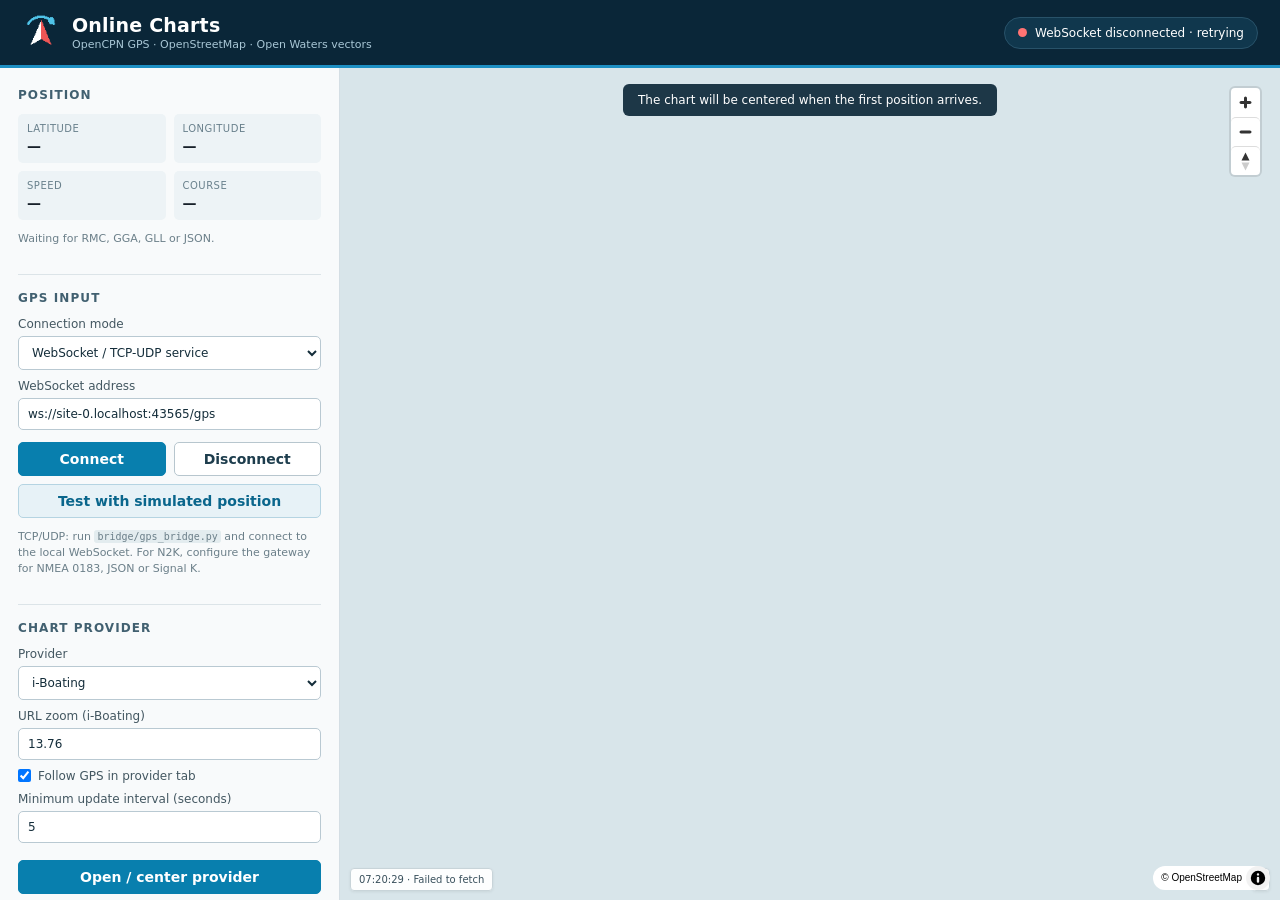
==== data/online_charts/dashboard.html @ 61cdbbae "OpenCPN Online Charts 1.4.0 Native OpenCPN plugin drawing Open Waters bathymetry, OpenSeaMap seamark" ====
<!doctype html>
<html lang="en">
<head>
  <meta charset="utf-8">
  <meta name="viewport" content="width=device-width,initial-scale=1">
  <title>Online Charts — OpenCPN Dashboard</title>
  <link rel="stylesheet" href="vendor/maplibre-gl.css">
  <link rel="stylesheet" href="dashboard.css">
</head>
<body>
  <header class="topbar">
    <div class="brand">
      <img src="icons/icon48.png" alt="">
      <div><strong>Online Charts</strong><span>OpenCPN GPS · OpenStreetMap · Open Waters vectors</span></div>
    </div>
    <div class="connection-pill"><span id="statusDot" class="dot"></span><span id="statusText">No GPS connection</span></div>
  </header>

  <main class="layout">
    <aside class="sidebar">
      <section>
        <h2>Position</h2>
        <div class="position-grid">
          <div><span>Latitude</span><strong id="lat">—</strong></div>
          <div><span>Longitude</span><strong id="lon">—</strong></div>
          <div><span>Speed</span><strong id="sog">—</strong></div>
          <div><span>Course</span><strong id="cog">—</strong></div>
        </div>
        <p id="fixMeta" class="muted">Waiting for RMC, GGA, GLL or JSON.</p>
      </section>

      <section>
        <h2>GPS input</h2>
        <label>Connection mode
          <select id="connectionMode">
            <option value="websocket">WebSocket / TCP-UDP service</option>
            <option value="serial">Serial port / N2K gateway</option>
          </select>
        </label>
        <label id="wsRow">WebSocket address
          <input id="wsUrl" type="text" spellcheck="false" placeholder="ws://127.0.0.1:8766/gps">
        </label>
        <div id="serialPortRow" class="hidden">
          <label>Serial port
            <select id="serialPortSelect">
              <option value="">No authorized port found</option>
            </select>
          </label>
          <div class="button-row">
            <button id="scanSerial" type="button">Scan ports</button>
            <button id="authorizeSerial" type="button">Add / authorize</button>
          </div>
          <p class="hint">Scan lists ports already authorized in Chrome. Use <strong>Add / authorize</strong> to grant access to another port in Chrome's device chooser.</p>
        </div>
        <label id="baudRow" class="hidden">Serial baud rate
          <select id="serialBaud">
            <option>4800</option><option>9600</option><option>19200</option>
            <option>38400</option><option>57600</option><option>115200</option>
          </select>
        </label>
        <div class="button-row">
          <button id="connect" class="primary">Connect</button>
          <button id="disconnect" disabled>Disconnect</button>
        </div>
        <button id="simulate" class="secondary full">Test with simulated position</button>
        <p class="hint">TCP/UDP: run <code>bridge/gps_bridge.py</code> and connect to the local WebSocket. For N2K, configure the gateway for NMEA 0183, JSON or Signal K.</p>
      </section>

      <section>
        <h2>Chart provider</h2>
        <label>Provider
          <select id="provider">
            <option value="iboating">i-Boating</option>
            <option value="cmap">C-MAP Pin Location</option>
          </select>
        </label>
        <label>URL zoom (i-Boating) <input id="zoom" type="number" min="1" max="19" step="0.01"></label>
        <label class="check"><input id="autoCenterProvider" type="checkbox"> Follow GPS in provider tab</label>
        <label>Minimum update interval (seconds) <input id="updateSeconds" type="number" min="1" max="60" step="1"></label>
        <button id="openProvider" class="primary full">Open / center provider</button>
        <p class="hint">i-Boating accepts position and zoom in the URL. C-MAP opens a temporary <strong>Pinned location</strong> at the GPS coordinates. Nothing is saved unless you explicitly select <strong>Save</strong> on the C-MAP page.</p>
      </section>

      <section>
        <h2>Online chart</h2>
        <p class="hint"><strong>Land base:</strong> OpenStreetMap.<br><strong>Bathymetry:</strong> Open Waters Seascape MVT/PBF vector tiles, loaded online for the current view.</p>
        <label class="check"><input id="bathymetryEnabled" type="checkbox" checked> Show vector bathymetry</label>
        <p class="hint">Depth areas, contours and EMODnet/GEBCO soundings. In European waters, the native resolution is approximately 115 m; this is not equivalent to C-MAP HRB or sonar contours.</p>
        <label class="check"><input id="followBoat" type="checkbox" checked> Follow vessel on dashboard</label>
        <button id="centerBoat" class="secondary full">Center on vessel</button>
        <button id="clearTrack" class="link-button">Clear track</button>
      </section>

      <section>
        <h2>Offline chart cache</h2>
        <label class="check"><input id="cacheEnabled" type="checkbox" checked> Enable offline cache</label>
        <label>Maximum cache size (MB) <input id="cacheMaxMB" type="number" min="16" max="2048" step="16"></label>
        <p id="cacheStatus" class="muted">Preparing cache…</p>
        <button id="clearCache" class="secondary full">Clear cached charts</button>
        <p class="hint">OSM tiles, Open Waters vector tiles and fonts viewed while online are stored for later use without Internet. Only previously viewed resources are available offline; this does not download a complete region. The oldest entries are removed when the limit is reached.</p>
      </section>

      <p class="warning">Experimental chart. Do not use as a primary navigation source. Check every provider's licenses and terms.</p>
    </aside>

    <section class="map-area">
      <div id="map"></div>
      <div id="mapNotice" class="map-notice">The chart will be centered when the first position arrives.</div>
      <div class="map-footer"><span id="eventLog">Dashboard ready.</span><span id="clock"></span></div>
    </section>
  </main>

  <script src="vendor/maplibre-gl.js"></script>
  <script src="web-shim.js"></script>
  <script src="cache.js"></script>
  <script src="bathymetry.js"></script>
  <script src="nmea.js"></script>
  <script src="dashboard.js"></script>
</body>
</html>
---- data/online_charts/vendor/maplibre-gl.css ----
.maplibregl-map{font:12px/20px Helvetica Neue,Arial,Helvetica,sans-serif;overflow:hidden;position:relative;-webkit-tap-highlight-color:rgb(0 0 0/0)}.maplibregl-canvas{left:0;position:absolute;top:0}.maplibregl-map:fullscreen{height:100%;width:100%}.maplibregl-ctrl-group button.maplibregl-ctrl-compass{touch-action:none}.maplibregl-canvas-container.maplibregl-interactive,.maplibregl-ctrl-group button.maplibregl-ctrl-compass{cursor:grab;-webkit-user-select:none;-moz-user-select:none;user-select:none}.maplibregl-canvas-container.maplibregl-interactive.maplibregl-track-pointer{cursor:pointer}.maplibregl-canvas-container.maplibregl-interactive:active,.maplibregl-ctrl-group button.maplibregl-ctrl-compass:active{cursor:grabbing}.maplibregl-canvas-container.maplibregl-touch-zoom-rotate,.maplibregl-canvas-container.maplibregl-touch-zoom-rotate .maplibregl-canvas{touch-action:pan-x pan-y}.maplibregl-canvas-container.maplibregl-touch-drag-pan,.maplibregl-canvas-container.maplibregl-touch-drag-pan .maplibregl-canvas{touch-action:pinch-zoom}.maplibregl-canvas-container.maplibregl-touch-zoom-rotate.maplibregl-touch-drag-pan,.maplibregl-canvas-container.maplibregl-touch-zoom-rotate.maplibregl-touch-drag-pan .maplibregl-canvas{touch-action:none}.maplibregl-canvas-container.maplibregl-touch-drag-pan.maplibregl-cooperative-gestures,.maplibregl-canvas-container.maplibregl-touch-drag-pan.maplibregl-cooperative-gestures .maplibregl-canvas{touch-action:pan-x pan-y}.maplibregl-ctrl-bottom-left,.maplibregl-ctrl-bottom-right,.maplibregl-ctrl-top-left,.maplibregl-ctrl-top-right{pointer-events:none;position:absolute;z-index:2}.maplibregl-ctrl-top-left{left:0;top:0}.maplibregl-ctrl-top-right{right:0;top:0}.maplibregl-ctrl-bottom-left{bottom:0;left:0}.maplibregl-ctrl-bottom-right{bottom:0;right:0}.maplibregl-ctrl{clear:both;pointer-events:auto;transform:translate(0)}.maplibregl-ctrl-top-left .maplibregl-ctrl{float:left;margin:10px 0 0 10px}.maplibregl-ctrl-top-right .maplibregl-ctrl{float:right;margin:10px 10px 0 0}.maplibregl-ctrl-bottom-left .maplibregl-ctrl{float:left;margin:0 0 10px 10px}.maplibregl-ctrl-bottom-right .maplibregl-ctrl{float:right;margin:0 10px 10px 0}.maplibregl-ctrl-group{background:#fff;border-radius:4px}.maplibregl-ctrl-group:not(:empty){box-shadow:0 0 0 2px rgba(0,0,0,.1)}@media (forced-colors:active){.maplibregl-ctrl-group:not(:empty){box-shadow:0 0 0 2px ButtonText}}.maplibregl-ctrl-group button{background-color:transparent;border:0;box-sizing:border-box;cursor:pointer;display:block;height:29px;outline:none;padding:0;width:29px}.maplibregl-ctrl-group button+button{border-top:1px solid #ddd}.maplibregl-ctrl button .maplibregl-ctrl-icon{background-position:50%;background-repeat:no-repeat;display:block;height:100%;width:100%}@media (forced-colors:active){.maplibregl-ctrl-icon{background-color:transparent}.maplibregl-ctrl-group button+button{border-top:1px solid ButtonText}}.maplibregl-ctrl button::-moz-focus-inner{border:0;padding:0}.maplibregl-ctrl-attrib-button:focus,.maplibregl-ctrl-group button:focus{box-shadow:0 0 2px 2px #0096ff}.maplibregl-ctrl button:disabled{cursor:not-allowed}.maplibregl-ctrl button:disabled .maplibregl-ctrl-icon{opacity:.25}@media (hover:hover){.maplibregl-ctrl button:not(:disabled):hover{background-color:rgba(0,0,0,.05)}}.maplibregl-ctrl button:not(:disabled):active{background-color:rgba(0,0,0,.05)}.maplibregl-ctrl-group button:focus:focus-visible{box-shadow:0 0 2px 2px #0096ff}.maplibregl-ctrl-group button:focus:not(:focus-visible){box-shadow:none}.maplibregl-ctrl-group button:focus:first-child{border-radius:4px 4px 0 0}.maplibregl-ctrl-group button:focus:last-child{border-radius:0 0 4px 4px}.maplibregl-ctrl-group button:focus:only-child{border-radius:inherit}.maplibregl-ctrl button.maplibregl-ctrl-zoom-out .maplibregl-ctrl-icon{background-image:url("data:image/svg+xml;charset=utf-8,%3Csvg xmlns='http://www.w3.org/2000/svg' width='29' height='29' fill='%23333' viewBox='0 0 29 29'%3E%3Cpath d='M10 13c-.75 0-1.5.75-1.5 1.5S9.25 16 10 16h9c.75 0 1.5-.75 1.5-1.5S19.75 13 19 13z'/%3E%3C/svg%3E")}.maplibregl-ctrl button.maplibregl-ctrl-zoom-in .maplibregl-ctrl-icon{background-image:url("data:image/svg+xml;charset=utf-8,%3Csvg xmlns='http://www.w3.org/2000/svg' width='29' height='29' fill='%23333' viewBox='0 0 29 29'%3E%3Cpath d='M14.5 8.5c-.75 0-1.5.75-1.5 1.5v3h-3c-.75 0-1.5.75-1.5 1.5S9.25 16 10 16h3v3c0 .75.75 1.5 1.5 1.5S16 19.75 16 19v-3h3c.75 0 1.5-.75 1.5-1.5S19.75 13 19 13h-3v-3c0-.75-.75-1.5-1.5-1.5'/%3E%3C/svg%3E")}@media (forced-colors:active){.maplibregl-ctrl button.maplibregl-ctrl-zoom-out .maplibregl-ctrl-icon{background-image:url("data:image/svg+xml;charset=utf-8,%3Csvg xmlns='http://www.w3.org/2000/svg' width='29' height='29' fill='%23fff' viewBox='0 0 29 29'%3E%3Cpath d='M10 13c-.75 0-1.5.75-1.5 1.5S9.25 16 10 16h9c.75 0 1.5-.75 1.5-1.5S19.75 13 19 13z'/%3E%3C/svg%3E")}.maplibregl-ctrl button.maplibregl-ctrl-zoom-in .maplibregl-ctrl-icon{background-image:url("data:image/svg+xml;charset=utf-8,%3Csvg xmlns='http://www.w3.org/2000/svg' width='29' height='29' fill='%23fff' viewBox='0 0 29 29'%3E%3Cpath d='M14.5 8.5c-.75 0-1.5.75-1.5 1.5v3h-3c-.75 0-1.5.75-1.5 1.5S9.25 16 10 16h3v3c0 .75.75 1.5 1.5 1.5S16 19.75 16 19v-3h3c.75 0 1.5-.75 1.5-1.5S19.75 13 19 13h-3v-3c0-.75-.75-1.5-1.5-1.5'/%3E%3C/svg%3E")}}@media (forced-colors:active) and (prefers-color-scheme:light){.maplibregl-ctrl button.maplibregl-ctrl-zoom-out .maplibregl-ctrl-icon{background-image:url("data:image/svg+xml;charset=utf-8,%3Csvg xmlns='http://www.w3.org/2000/svg' width='29' height='29' viewBox='0 0 29 29'%3E%3Cpath d='M10 13c-.75 0-1.5.75-1.5 1.5S9.25 16 10 16h9c.75 0 1.5-.75 1.5-1.5S19.75 13 19 13z'/%3E%3C/svg%3E")}.maplibregl-ctrl button.maplibregl-ctrl-zoom-in .maplibregl-ctrl-icon{background-image:url("data:image/svg+xml;charset=utf-8,%3Csvg xmlns='http://www.w3.org/2000/svg' width='29' height='29' viewBox='0 0 29 29'%3E%3Cpath d='M14.5 8.5c-.75 0-1.5.75-1.5 1.5v3h-3c-.75 0-1.5.75-1.5 1.5S9.25 16 10 16h3v3c0 .75.75 1.5 1.5 1.5S16 19.75 16 19v-3h3c.75 0 1.5-.75 1.5-1.5S19.75 13 19 13h-3v-3c0-.75-.75-1.5-1.5-1.5'/%3E%3C/svg%3E")}}.maplibregl-ctrl button.maplibregl-ctrl-fullscreen .maplibregl-ctrl-icon{background-image:url("data:image/svg+xml;charset=utf-8,%3Csvg xmlns='http://www.w3.org/2000/svg' width='29' height='29' fill='%23333' viewBox='0 0 29 29'%3E%3Cpath d='M24 16v5.5c0 1.75-.75 2.5-2.5 2.5H16v-1l3-1.5-4-5.5 1-1 5.5 4 1.5-3zM6 16l1.5 3 5.5-4 1 1-4 5.5 3 1.5v1H7.5C5.75 24 5 23.25 5 21.5V16zm7-11v1l-3 1.5 4 5.5-1 1-5.5-4L6 13H5V7.5C5 5.75 5.75 5 7.5 5zm11 2.5c0-1.75-.75-2.5-2.5-2.5H16v1l3 1.5-4 5.5 1 1 5.5-4 1.5 3h1z'/%3E%3C/svg%3E")}.maplibregl-ctrl button.maplibregl-ctrl-shrink .maplibregl-ctrl-icon{background-image:url("data:image/svg+xml;charset=utf-8,%3Csvg xmlns='http://www.w3.org/2000/svg' width='29' height='29' viewBox='0 0 29 29'%3E%3Cpath d='M18.5 16c-1.75 0-2.5.75-2.5 2.5V24h1l1.5-3 5.5 4 1-1-4-5.5 3-1.5v-1zM13 18.5c0-1.75-.75-2.5-2.5-2.5H5v1l3 1.5L4 24l1 1 5.5-4 1.5 3h1zm3-8c0 1.75.75 2.5 2.5 2.5H24v-1l-3-1.5L25 5l-1-1-5.5 4L17 5h-1zM10.5 13c1.75 0 2.5-.75 2.5-2.5V5h-1l-1.5 3L5 4 4 5l4 5.5L5 12v1z'/%3E%3C/svg%3E")}@media (forced-colors:active){.maplibregl-ctrl button.maplibregl-ctrl-fullscreen .maplibregl-ctrl-icon{background-image:url("data:image/svg+xml;charset=utf-8,%3Csvg xmlns='http://www.w3.org/2000/svg' width='29' height='29' fill='%23fff' viewBox='0 0 29 29'%3E%3Cpath d='M24 16v5.5c0 1.75-.75 2.5-2.5 2.5H16v-1l3-1.5-4-5.5 1-1 5.5 4 1.5-3zM6 16l1.5 3 5.5-4 1 1-4 5.5 3 1.5v1H7.5C5.75 24 5 23.25 5 21.5V16zm7-11v1l-3 1.5 4 5.5-1 1-5.5-4L6 13H5V7.5C5 5.75 5.75 5 7.5 5zm11 2.5c0-1.75-.75-2.5-2.5-2.5H16v1l3 1.5-4 5.5 1 1 5.5-4 1.5 3h1z'/%3E%3C/svg%3E")}.maplibregl-ctrl button.maplibregl-ctrl-shrink .maplibregl-ctrl-icon{background-image:url("data:image/svg+xml;charset=utf-8,%3Csvg xmlns='http://www.w3.org/2000/svg' width='29' height='29' fill='%23fff' viewBox='0 0 29 29'%3E%3Cpath d='M18.5 16c-1.75 0-2.5.75-2.5 2.5V24h1l1.5-3 5.5 4 1-1-4-5.5 3-1.5v-1zM13 18.5c0-1.75-.75-2.5-2.5-2.5H5v1l3 1.5L4 24l1 1 5.5-4 1.5 3h1zm3-8c0 1.75.75 2.5 2.5 2.5H24v-1l-3-1.5L25 5l-1-1-5.5 4L17 5h-1zM10.5 13c1.75 0 2.5-.75 2.5-2.5V5h-1l-1.5 3L5 4 4 5l4 5.5L5 12v1z'/%3E%3C/svg%3E")}}@media (forced-colors:active) and (prefers-color-scheme:light){.maplibregl-ctrl button.maplibregl-ctrl-fullscreen .maplibregl-ctrl-icon{background-image:url("data:image/svg+xml;charset=utf-8,%3Csvg xmlns='http://www.w3.org/2000/svg' width='29' height='29' viewBox='0 0 29 29'%3E%3Cpath d='M24 16v5.5c0 1.75-.75 2.5-2.5 2.5H16v-1l3-1.5-4-5.5 1-1 5.5 4 1.5-3zM6 16l1.5 3 5.5-4 1 1-4 5.5 3 1.5v1H7.5C5.75 24 5 23.25 5 21.5V16zm7-11v1l-3 1.5 4 5.5-1 1-5.5-4L6 13H5V7.5C5 5.75 5.75 5 7.5 5zm11 2.5c0-1.75-.75-2.5-2.5-2.5H16v1l3 1.5-4 5.5 1 1 5.5-4 1.5 3h1z'/%3E%3C/svg%3E")}.maplibregl-ctrl button.maplibregl-ctrl-shrink .maplibregl-ctrl-icon{background-image:url("data:image/svg+xml;charset=utf-8,%3Csvg xmlns='http://www.w3.org/2000/svg' width='29' height='29' viewBox='0 0 29 29'%3E%3Cpath d='M18.5 16c-1.75 0-2.5.75-2.5 2.5V24h1l1.5-3 5.5 4 1-1-4-5.5 3-1.5v-1zM13 18.5c0-1.75-.75-2.5-2.5-2.5H5v1l3 1.5L4 24l1 1 5.5-4 1.5 3h1zm3-8c0 1.75.75 2.5 2.5 2.5H24v-1l-3-1.5L25 5l-1-1-5.5 4L17 5h-1zM10.5 13c1.75 0 2.5-.75 2.5-2.5V5h-1l-1.5 3L5 4 4 5l4 5.5L5 12v1z'/%3E%3C/svg%3E")}}.maplibregl-ctrl button.maplibregl-ctrl-compass .maplibregl-ctrl-icon{background-image:url("data:image/svg+xml;charset=utf-8,%3Csvg xmlns='http://www.w3.org/2000/svg' width='29' height='29' fill='%23333' viewBox='0 0 29 29'%3E%3Cpath d='m10.5 14 4-8 4 8z'/%3E%3Cpath fill='%23ccc' d='m10.5 16 4 8 4-8z'/%3E%3C/svg%3E")}@media (forced-colors:active){.maplibregl-ctrl button.maplibregl-ctrl-compass .maplibregl-ctrl-icon{background-image:url("data:image/svg+xml;charset=utf-8,%3Csvg xmlns='http://www.w3.org/2000/svg' width='29' height='29' fill='%23fff' viewBox='0 0 29 29'%3E%3Cpath d='m10.5 14 4-8 4 8z'/%3E%3Cpath fill='%23ccc' d='m10.5 16 4 8 4-8z'/%3E%3C/svg%3E")}}@media (forced-colors:active) and (prefers-color-scheme:light){.maplibregl-ctrl button.maplibregl-ctrl-compass .maplibregl-ctrl-icon{background-image:url("data:image/svg+xml;charset=utf-8,%3Csvg xmlns='http://www.w3.org/2000/svg' width='29' height='29' viewBox='0 0 29 29'%3E%3Cpath d='m10.5 14 4-8 4 8z'/%3E%3Cpath fill='%23ccc' d='m10.5 16 4 8 4-8z'/%3E%3C/svg%3E")}}.maplibregl-ctrl button.maplibregl-ctrl-globe .maplibregl-ctrl-icon{background-image:url("data:image/svg+xml;charset=utf-8,%3Csvg xmlns='http://www.w3.org/2000/svg' width='22' height='22' fill='none' stroke='%23333' viewBox='0 0 22 22'%3E%3Ccircle cx='11' cy='11' r='8.5'/%3E%3Cpath d='M17.5 11c0 4.819-3.02 8.5-6.5 8.5S4.5 15.819 4.5 11 7.52 2.5 11 2.5s6.5 3.681 6.5 8.5Z'/%3E%3Cpath d='M13.5 11c0 2.447-.331 4.64-.853 6.206-.262.785-.562 1.384-.872 1.777-.314.399-.58.517-.775.517s-.461-.118-.775-.517c-.31-.393-.61-.992-.872-1.777C8.831 15.64 8.5 13.446 8.5 11s.331-4.64.853-6.206c.262-.785.562-1.384.872-1.777.314-.399.58-.517.775-.517s.461.118.775.517c.31.393.61.992.872 1.777.522 1.565.853 3.76.853 6.206Z'/%3E%3Cpath d='M11 7.5c-1.909 0-3.622-.166-4.845-.428-.616-.132-1.08-.283-1.379-.434a1.3 1.3 0 0 1-.224-.138q.07-.058.224-.138c.299-.151.763-.302 1.379-.434C7.378 5.666 9.091 5.5 11 5.5s3.622.166 4.845.428c.616.132 1.08.283 1.379.434.105.053.177.1.224.138q-.07.058-.224.138c-.299.151-.763.302-1.379.434-1.223.262-2.936.428-4.845.428ZM4.486 6.436ZM11 16.5c-1.909 0-3.622-.166-4.845-.428-.616-.132-1.08-.283-1.379-.434a1.3 1.3 0 0 1-.224-.138 1.3 1.3 0 0 1 .224-.138c.299-.151.763-.302 1.379-.434C7.378 14.666 9.091 14.5 11 14.5s3.622.166 4.845.428c.616.132 1.08.283 1.379.434.105.053.177.1.224.138a1.3 1.3 0 0 1-.224.138c-.299.151-.763.302-1.379.434-1.223.262-2.936.428-4.845.428Zm-6.514-1.064ZM11 12.5c-2.46 0-4.672-.222-6.255-.574-.796-.177-1.406-.38-1.805-.59a1.5 1.5 0 0 1-.39-.272.3.3 0 0 1-.047-.064.3.3 0 0 1 .048-.064c.066-.073.189-.167.389-.272.399-.21 1.009-.413 1.805-.59C6.328 9.722 8.54 9.5 11 9.5s4.672.222 6.256.574c.795.177 1.405.38 1.804.59.2.105.323.2.39.272a.3.3 0 0 1 .047.064.3.3 0 0 1-.048.064 1.4 1.4 0 0 1-.389.272c-.399.21-1.009.413-1.804.59-1.584.352-3.796.574-6.256.574Zm-8.501-1.51v.002zm0 .018v.002zm17.002.002v-.002zm0-.018v-.002z'/%3E%3C/svg%3E")}.maplibregl-ctrl button.maplibregl-ctrl-globe-enabled .maplibregl-ctrl-icon{background-image:url("data:image/svg+xml;charset=utf-8,%3Csvg xmlns='http://www.w3.org/2000/svg' width='22' height='22' fill='none' stroke='%2333b5e5' viewBox='0 0 22 22'%3E%3Ccircle cx='11' cy='11' r='8.5'/%3E%3Cpath d='M17.5 11c0 4.819-3.02 8.5-6.5 8.5S4.5 15.819 4.5 11 7.52 2.5 11 2.5s6.5 3.681 6.5 8.5Z'/%3E%3Cpath d='M13.5 11c0 2.447-.331 4.64-.853 6.206-.262.785-.562 1.384-.872 1.777-.314.399-.58.517-.775.517s-.461-.118-.775-.517c-.31-.393-.61-.992-.872-1.777C8.831 15.64 8.5 13.446 8.5 11s.331-4.64.853-6.206c.262-.785.562-1.384.872-1.777.314-.399.58-.517.775-.517s.461.118.775.517c.31.393.61.992.872 1.777.522 1.565.853 3.76.853 6.206Z'/%3E%3Cpath d='M11 7.5c-1.909 0-3.622-.166-4.845-.428-.616-.132-1.08-.283-1.379-.434a1.3 1.3 0 0 1-.224-.138q.07-.058.224-.138c.299-.151.763-.302 1.379-.434C7.378 5.666 9.091 5.5 11 5.5s3.622.166 4.845.428c.616.132 1.08.283 1.379.434.105.053.177.1.224.138q-.07.058-.224.138c-.299.151-.763.302-1.379.434-1.223.262-2.936.428-4.845.428ZM4.486 6.436ZM11 16.5c-1.909 0-3.622-.166-4.845-.428-.616-.132-1.08-.283-1.379-.434a1.3 1.3 0 0 1-.224-.138 1.3 1.3 0 0 1 .224-.138c.299-.151.763-.302 1.379-.434C7.378 14.666 9.091 14.5 11 14.5s3.622.166 4.845.428c.616.132 1.08.283 1.379.434.105.053.177.1.224.138a1.3 1.3 0 0 1-.224.138c-.299.151-.763.302-1.379.434-1.223.262-2.936.428-4.845.428Zm-6.514-1.064ZM11 12.5c-2.46 0-4.672-.222-6.255-.574-.796-.177-1.406-.38-1.805-.59a1.5 1.5 0 0 1-.39-.272.3.3 0 0 1-.047-.064.3.3 0 0 1 .048-.064c.066-.073.189-.167.389-.272.399-.21 1.009-.413 1.805-.59C6.328 9.722 8.54 9.5 11 9.5s4.672.222 6.256.574c.795.177 1.405.38 1.804.59.2.105.323.2.39.272a.3.3 0 0 1 .047.064.3.3 0 0 1-.048.064 1.4 1.4 0 0 1-.389.272c-.399.21-1.009.413-1.804.59-1.584.352-3.796.574-6.256.574Zm-8.501-1.51v.002zm0 .018v.002zm17.002.002v-.002zm0-.018v-.002z'/%3E%3C/svg%3E")}.maplibregl-ctrl button.maplibregl-ctrl-terrain .maplibregl-ctrl-icon{background-image:url("data:image/svg+xml;charset=utf-8,%3Csvg xmlns='http://www.w3.org/2000/svg' width='22' height='22' fill='%23333' viewBox='0 0 22 22'%3E%3Cpath d='m1.754 13.406 4.453-4.851 3.09 3.09 3.281 3.277.969-.969-3.309-3.312 3.844-4.121 6.148 6.886h1.082v-.855l-7.207-8.07-4.84 5.187L6.169 6.57l-5.48 5.965v.871ZM.688 16.844h20.625v1.375H.688Zm0 0'/%3E%3C/svg%3E")}.maplibregl-ctrl button.maplibregl-ctrl-terrain-enabled .maplibregl-ctrl-icon{background-image:url("data:image/svg+xml;charset=utf-8,%3Csvg xmlns='http://www.w3.org/2000/svg' width='22' height='22' fill='%2333b5e5' viewBox='0 0 22 22'%3E%3Cpath d='m1.754 13.406 4.453-4.851 3.09 3.09 3.281 3.277.969-.969-3.309-3.312 3.844-4.121 6.148 6.886h1.082v-.855l-7.207-8.07-4.84 5.187L6.169 6.57l-5.48 5.965v.871ZM.688 16.844h20.625v1.375H.688Zm0 0'/%3E%3C/svg%3E")}.maplibregl-ctrl button.maplibregl-ctrl-geolocate .maplibregl-ctrl-icon{background-image:url("data:image/svg+xml;charset=utf-8,%3Csvg xmlns='http://www.w3.org/2000/svg' width='29' height='29' fill='%23333' viewBox='0 0 20 20'%3E%3Cpath d='M10 4C9 4 9 5 9 5v.1A5 5 0 0 0 5.1 9H5s-1 0-1 1 1 1 1 1h.1A5 5 0 0 0 9 14.9v.1s0 1 1 1 1-1 1-1v-.1a5 5 0 0 0 3.9-3.9h.1s1 0 1-1-1-1-1-1h-.1A5 5 0 0 0 11 5.1V5s0-1-1-1m0 2.5a3.5 3.5 0 1 1 0 7 3.5 3.5 0 1 1 0-7'/%3E%3Ccircle cx='10' cy='10' r='2'/%3E%3C/svg%3E")}.maplibregl-ctrl button.maplibregl-ctrl-geolocate:disabled .maplibregl-ctrl-icon{background-image:url("data:image/svg+xml;charset=utf-8,%3Csvg xmlns='http://www.w3.org/2000/svg' width='29' height='29' fill='%23aaa' viewBox='0 0 20 20'%3E%3Cpath d='M10 4C9 4 9 5 9 5v.1A5 5 0 0 0 5.1 9H5s-1 0-1 1 1 1 1 1h.1A5 5 0 0 0 9 14.9v.1s0 1 1 1 1-1 1-1v-.1a5 5 0 0 0 3.9-3.9h.1s1 0 1-1-1-1-1-1h-.1A5 5 0 0 0 11 5.1V5s0-1-1-1m0 2.5a3.5 3.5 0 1 1 0 7 3.5 3.5 0 1 1 0-7'/%3E%3Ccircle cx='10' cy='10' r='2'/%3E%3Cpath fill='red' d='m14 5 1 1-9 9-1-1z'/%3E%3C/svg%3E")}.maplibregl-ctrl button.maplibregl-ctrl-geolocate.maplibregl-ctrl-geolocate-active .maplibregl-ctrl-icon{background-image:url("data:image/svg+xml;charset=utf-8,%3Csvg xmlns='http://www.w3.org/2000/svg' width='29' height='29' fill='%2333b5e5' viewBox='0 0 20 20'%3E%3Cpath d='M10 4C9 4 9 5 9 5v.1A5 5 0 0 0 5.1 9H5s-1 0-1 1 1 1 1 1h.1A5 5 0 0 0 9 14.9v.1s0 1 1 1 1-1 1-1v-.1a5 5 0 0 0 3.9-3.9h.1s1 0 1-1-1-1-1-1h-.1A5 5 0 0 0 11 5.1V5s0-1-1-1m0 2.5a3.5 3.5 0 1 1 0 7 3.5 3.5 0 1 1 0-7'/%3E%3Ccircle cx='10' cy='10' r='2'/%3E%3C/svg%3E")}.maplibregl-ctrl button.maplibregl-ctrl-geolocate.maplibregl-ctrl-geolocate-active-error .maplibregl-ctrl-icon{background-image:url("data:image/svg+xml;charset=utf-8,%3Csvg xmlns='http://www.w3.org/2000/svg' width='29' height='29' fill='%23e58978' viewBox='0 0 20 20'%3E%3Cpath d='M10 4C9 4 9 5 9 5v.1A5 5 0 0 0 5.1 9H5s-1 0-1 1 1 1 1 1h.1A5 5 0 0 0 9 14.9v.1s0 1 1 1 1-1 1-1v-.1a5 5 0 0 0 3.9-3.9h.1s1 0 1-1-1-1-1-1h-.1A5 5 0 0 0 11 5.1V5s0-1-1-1m0 2.5a3.5 3.5 0 1 1 0 7 3.5 3.5 0 1 1 0-7'/%3E%3Ccircle cx='10' cy='10' r='2'/%3E%3C/svg%3E")}.maplibregl-ctrl button.maplibregl-ctrl-geolocate.maplibregl-ctrl-geolocate-background .maplibregl-ctrl-icon{background-image:url("data:image/svg+xml;charset=utf-8,%3Csvg xmlns='http://www.w3.org/2000/svg' width='29' height='29' fill='%2333b5e5' viewBox='0 0 20 20'%3E%3Cpath d='M10 4C9 4 9 5 9 5v.1A5 5 0 0 0 5.1 9H5s-1 0-1 1 1 1 1 1h.1A5 5 0 0 0 9 14.9v.1s0 1 1 1 1-1 1-1v-.1a5 5 0 0 0 3.9-3.9h.1s1 0 1-1-1-1-1-1h-.1A5 5 0 0 0 11 5.1V5s0-1-1-1m0 2.5a3.5 3.5 0 1 1 0 7 3.5 3.5 0 1 1 0-7'/%3E%3C/svg%3E")}.maplibregl-ctrl button.maplibregl-ctrl-geolocate.maplibregl-ctrl-geolocate-background-error .maplibregl-ctrl-icon{background-image:url("data:image/svg+xml;charset=utf-8,%3Csvg xmlns='http://www.w3.org/2000/svg' width='29' height='29' fill='%23e54e33' viewBox='0 0 20 20'%3E%3Cpath d='M10 4C9 4 9 5 9 5v.1A5 5 0 0 0 5.1 9H5s-1 0-1 1 1 1 1 1h.1A5 5 0 0 0 9 14.9v.1s0 1 1 1 1-1 1-1v-.1a5 5 0 0 0 3.9-3.9h.1s1 0 1-1-1-1-1-1h-.1A5 5 0 0 0 11 5.1V5s0-1-1-1m0 2.5a3.5 3.5 0 1 1 0 7 3.5 3.5 0 1 1 0-7'/%3E%3C/svg%3E")}.maplibregl-ctrl button.maplibregl-ctrl-geolocate.maplibregl-ctrl-geolocate-waiting .maplibregl-ctrl-icon{animation:maplibregl-spin 2s linear infinite}@media (forced-colors:active){.maplibregl-ctrl button.maplibregl-ctrl-geolocate .maplibregl-ctrl-icon{background-image:url("data:image/svg+xml;charset=utf-8,%3Csvg xmlns='http://www.w3.org/2000/svg' width='29' height='29' fill='%23fff' viewBox='0 0 20 20'%3E%3Cpath d='M10 4C9 4 9 5 9 5v.1A5 5 0 0 0 5.1 9H5s-1 0-1 1 1 1 1 1h.1A5 5 0 0 0 9 14.9v.1s0 1 1 1 1-1 1-1v-.1a5 5 0 0 0 3.9-3.9h.1s1 0 1-1-1-1-1-1h-.1A5 5 0 0 0 11 5.1V5s0-1-1-1m0 2.5a3.5 3.5 0 1 1 0 7 3.5 3.5 0 1 1 0-7'/%3E%3Ccircle cx='10' cy='10' r='2'/%3E%3C/svg%3E")}.maplibregl-ctrl button.maplibregl-ctrl-geolocate:disabled .maplibregl-ctrl-icon{background-image:url("data:image/svg+xml;charset=utf-8,%3Csvg xmlns='http://www.w3.org/2000/svg' width='29' height='29' fill='%23999' viewBox='0 0 20 20'%3E%3Cpath d='M10 4C9 4 9 5 9 5v.1A5 5 0 0 0 5.1 9H5s-1 0-1 1 1 1 1 1h.1A5 5 0 0 0 9 14.9v.1s0 1 1 1 1-1 1-1v-.1a5 5 0 0 0 3.9-3.9h.1s1 0 1-1-1-1-1-1h-.1A5 5 0 0 0 11 5.1V5s0-1-1-1m0 2.5a3.5 3.5 0 1 1 0 7 3.5 3.5 0 1 1 0-7'/%3E%3Ccircle cx='10' cy='10' r='2'/%3E%3Cpath fill='red' d='m14 5 1 1-9 9-1-1z'/%3E%3C/svg%3E")}.maplibregl-ctrl button.maplibregl-ctrl-geolocate.maplibregl-ctrl-geolocate-active .maplibregl-ctrl-icon{background-image:url("data:image/svg+xml;charset=utf-8,%3Csvg xmlns='http://www.w3.org/2000/svg' width='29' height='29' fill='%2333b5e5' viewBox='0 0 20 20'%3E%3Cpath d='M10 4C9 4 9 5 9 5v.1A5 5 0 0 0 5.1 9H5s-1 0-1 1 1 1 1 1h.1A5 5 0 0 0 9 14.9v.1s0 1 1 1 1-1 1-1v-.1a5 5 0 0 0 3.9-3.9h.1s1 0 1-1-1-1-1-1h-.1A5 5 0 0 0 11 5.1V5s0-1-1-1m0 2.5a3.5 3.5 0 1 1 0 7 3.5 3.5 0 1 1 0-7'/%3E%3Ccircle cx='10' cy='10' r='2'/%3E%3C/svg%3E")}.maplibregl-ctrl button.maplibregl-ctrl-geolocate.maplibregl-ctrl-geolocate-active-error .maplibregl-ctrl-icon{background-image:url("data:image/svg+xml;charset=utf-8,%3Csvg xmlns='http://www.w3.org/2000/svg' width='29' height='29' fill='%23e58978' viewBox='0 0 20 20'%3E%3Cpath d='M10 4C9 4 9 5 9 5v.1A5 5 0 0 0 5.1 9H5s-1 0-1 1 1 1 1 1h.1A5 5 0 0 0 9 14.9v.1s0 1 1 1 1-1 1-1v-.1a5 5 0 0 0 3.9-3.9h.1s1 0 1-1-1-1-1-1h-.1A5 5 0 0 0 11 5.1V5s0-1-1-1m0 2.5a3.5 3.5 0 1 1 0 7 3.5 3.5 0 1 1 0-7'/%3E%3Ccircle cx='10' cy='10' r='2'/%3E%3C/svg%3E")}.maplibregl-ctrl button.maplibregl-ctrl-geolocate.maplibregl-ctrl-geolocate-background .maplibregl-ctrl-icon{background-image:url("data:image/svg+xml;charset=utf-8,%3Csvg xmlns='http://www.w3.org/2000/svg' width='29' height='29' fill='%2333b5e5' viewBox='0 0 20 20'%3E%3Cpath d='M10 4C9 4 9 5 9 5v.1A5 5 0 0 0 5.1 9H5s-1 0-1 1 1 1 1 1h.1A5 5 0 0 0 9 14.9v.1s0 1 1 1 1-1 1-1v-.1a5 5 0 0 0 3.9-3.9h.1s1 0 1-1-1-1-1-1h-.1A5 5 0 0 0 11 5.1V5s0-1-1-1m0 2.5a3.5 3.5 0 1 1 0 7 3.5 3.5 0 1 1 0-7'/%3E%3C/svg%3E")}.maplibregl-ctrl button.maplibregl-ctrl-geolocate.maplibregl-ctrl-geolocate-background-error .maplibregl-ctrl-icon{background-image:url("data:image/svg+xml;charset=utf-8,%3Csvg xmlns='http://www.w3.org/2000/svg' width='29' height='29' fill='%23e54e33' viewBox='0 0 20 20'%3E%3Cpath d='M10 4C9 4 9 5 9 5v.1A5 5 0 0 0 5.1 9H5s-1 0-1 1 1 1 1 1h.1A5 5 0 0 0 9 14.9v.1s0 1 1 1 1-1 1-1v-.1a5 5 0 0 0 3.9-3.9h.1s1 0 1-1-1-1-1-1h-.1A5 5 0 0 0 11 5.1V5s0-1-1-1m0 2.5a3.5 3.5 0 1 1 0 7 3.5 3.5 0 1 1 0-7'/%3E%3C/svg%3E")}}@media (forced-colors:active) and (prefers-color-scheme:light){.maplibregl-ctrl button.maplibregl-ctrl-geolocate .maplibregl-ctrl-icon{background-image:url("data:image/svg+xml;charset=utf-8,%3Csvg xmlns='http://www.w3.org/2000/svg' width='29' height='29' viewBox='0 0 20 20'%3E%3Cpath d='M10 4C9 4 9 5 9 5v.1A5 5 0 0 0 5.1 9H5s-1 0-1 1 1 1 1 1h.1A5 5 0 0 0 9 14.9v.1s0 1 1 1 1-1 1-1v-.1a5 5 0 0 0 3.9-3.9h.1s1 0 1-1-1-1-1-1h-.1A5 5 0 0 0 11 5.1V5s0-1-1-1m0 2.5a3.5 3.5 0 1 1 0 7 3.5 3.5 0 1 1 0-7'/%3E%3Ccircle cx='10' cy='10' r='2'/%3E%3C/svg%3E")}.maplibregl-ctrl button.maplibregl-ctrl-geolocate:disabled .maplibregl-ctrl-icon{background-image:url("data:image/svg+xml;charset=utf-8,%3Csvg xmlns='http://www.w3.org/2000/svg' width='29' height='29' fill='%23666' viewBox='0 0 20 20'%3E%3Cpath d='M10 4C9 4 9 5 9 5v.1A5 5 0 0 0 5.1 9H5s-1 0-1 1 1 1 1 1h.1A5 5 0 0 0 9 14.9v.1s0 1 1 1 1-1 1-1v-.1a5 5 0 0 0 3.9-3.9h.1s1 0 1-1-1-1-1-1h-.1A5 5 0 0 0 11 5.1V5s0-1-1-1m0 2.5a3.5 3.5 0 1 1 0 7 3.5 3.5 0 1 1 0-7'/%3E%3Ccircle cx='10' cy='10' r='2'/%3E%3Cpath fill='red' d='m14 5 1 1-9 9-1-1z'/%3E%3C/svg%3E")}}@keyframes maplibregl-spin{0%{transform:rotate(0deg)}to{transform:rotate(1turn)}}a.maplibregl-ctrl-logo{background-image:url("data:image/svg+xml;charset=utf-8,%3Csvg xmlns='http://www.w3.org/2000/svg' width='88' height='23' fill='none'%3E%3Cpath fill='%23000' fill-opacity='.4' fill-rule='evenodd' d='M17.408 16.796h-1.827l2.501-12.095h.198l3.324 6.533.988 2.19.988-2.19 3.258-6.533h.181l2.6 12.095h-1.81l-1.218-5.644-.362-1.71-.658 1.71-2.929 5.644h-.098l-2.914-5.644-.757-1.71-.345 1.71zm1.958-3.42-.726 3.663a1.255 1.255 0 0 1-1.232 1.011h-1.827a1.255 1.255 0 0 1-1.229-1.509l2.501-12.095a1.255 1.255 0 0 1 1.23-1.001h.197a1.25 1.25 0 0 1 1.12.685l3.19 6.273 3.125-6.263a1.25 1.25 0 0 1 1.123-.695h.181a1.255 1.255 0 0 1 1.227.991l1.443 6.71a5 5 0 0 1 .314-.787l.009-.016a4.6 4.6 0 0 1 1.777-1.887c.782-.46 1.668-.667 2.611-.667a4.6 4.6 0 0 1 1.7.32l.306.134c.21-.16.474-.256.759-.256h1.694a1.255 1.255 0 0 1 1.212.925 1.255 1.255 0 0 1 1.212-.925h1.711c.284 0 .545.094.755.252.613-.3 1.312-.45 2.075-.45 1.356 0 2.557.445 3.482 1.4q.47.48.763 1.064V4.701a1.255 1.255 0 0 1 1.255-1.255h1.86A1.255 1.255 0 0 1 54.44 4.7v9.194h2.217c.19 0 .37.043.532.118v-4.77c0-.356.147-.678.385-.906a2.42 2.42 0 0 1-.682-1.71c0-.665.267-1.253.735-1.7a2.45 2.45 0 0 1 1.722-.674 2.43 2.43 0 0 1 1.705.675q.318.302.504.683V4.7a1.255 1.255 0 0 1 1.255-1.255h1.744A1.255 1.255 0 0 1 65.812 4.7v3.335a4.8 4.8 0 0 1 1.526-.246c.938 0 1.817.214 2.59.69a4.47 4.47 0 0 1 1.67 1.743v-.98a1.255 1.255 0 0 1 1.256-1.256h1.777c.233 0 .451.064.639.174a3.4 3.4 0 0 1 1.567-.372c.346 0 .861.02 1.285.232a1.25 1.25 0 0 1 .689 1.004 4.7 4.7 0 0 1 .853-.588c.795-.44 1.675-.647 2.61-.647 1.385 0 2.65.39 3.525 1.396.836.938 1.168 2.173 1.168 3.528q-.001.515-.056 1.051a1.255 1.255 0 0 1-.947 1.09l.408.952a1.255 1.255 0 0 1-.477 1.552c-.418.268-.92.463-1.458.612-.613.171-1.304.244-2.049.244-1.06 0-2.043-.207-2.886-.698l-.015-.008c-.798-.48-1.419-1.135-1.818-1.963l-.004-.008a5.8 5.8 0 0 1-.548-2.512q0-.429.053-.843a1.3 1.3 0 0 1-.333-.086l-.166-.004c-.223 0-.426.062-.643.228-.03.024-.142.139-.142.59v3.883a1.255 1.255 0 0 1-1.256 1.256h-1.777a1.255 1.255 0 0 1-1.256-1.256V15.69l-.032.057a4.8 4.8 0 0 1-1.86 1.833 5.04 5.04 0 0 1-2.484.634 4.5 4.5 0 0 1-1.935-.424 1.25 1.25 0 0 1-.764.258h-1.71a1.255 1.255 0 0 1-1.256-1.255V7.687a2.4 2.4 0 0 1-.428.625c.253.23.412.561.412.93v7.553a1.255 1.255 0 0 1-1.256 1.255h-1.843a1.25 1.25 0 0 1-.894-.373c-.228.23-.544.373-.894.373H51.32a1.255 1.255 0 0 1-1.256-1.255v-1.251l-.061.117a4.7 4.7 0 0 1-1.782 1.884 4.77 4.77 0 0 1-2.485.67 5.6 5.6 0 0 1-1.485-.188l.009 2.764a1.255 1.255 0 0 1-1.255 1.259h-1.729a1.255 1.255 0 0 1-1.255-1.255v-3.537a1.255 1.255 0 0 1-1.167.793h-1.679a1.25 1.25 0 0 1-.77-.263 4.5 4.5 0 0 1-1.945.429c-.885 0-1.724-.21-2.495-.632l-.017-.01a5 5 0 0 1-1.081-.836 1.255 1.255 0 0 1-1.254 1.312h-1.81a1.255 1.255 0 0 1-1.228-.99l-.782-3.625-2.044 3.939a1.25 1.25 0 0 1-1.115.676h-.098a1.25 1.25 0 0 1-1.116-.68l-2.061-3.994zM35.92 16.63l.207-.114.223-.15q.493-.356.735-.785l.061-.118.033 1.332h1.678V9.242h-1.694l-.033 1.267q-.133-.329-.526-.658l-.032-.028a3.2 3.2 0 0 0-.668-.428l-.27-.12a3.3 3.3 0 0 0-1.235-.23q-1.136-.001-1.974.493a3.36 3.36 0 0 0-1.3 1.382q-.445.89-.444 2.074 0 1.2.51 2.107a3.8 3.8 0 0 0 1.382 1.381 3.9 3.9 0 0 0 1.893.477q.795 0 1.455-.33zm-2.789-5.38q-.576.675-.575 1.762 0 1.102.559 1.794.576.675 1.645.675a2.25 2.25 0 0 0 .934-.19 2.2 2.2 0 0 0 .468-.29l.178-.161a2.2 2.2 0 0 0 .397-.561q.244-.5.244-1.15v-.115q0-.708-.296-1.267l-.043-.077a2.2 2.2 0 0 0-.633-.709l-.13-.086-.047-.028a2.1 2.1 0 0 0-1.073-.285q-1.052 0-1.629.692zm2.316 2.706c.163-.17.28-.407.28-.83v-.114c0-.292-.06-.508-.15-.68a.96.96 0 0 0-.353-.389.85.85 0 0 0-.464-.127c-.4 0-.56.114-.664.239l-.01.012c-.148.174-.275.45-.275.945 0 .506.122.801.27.99.097.11.266.224.68.224.303 0 .504-.09.687-.269zm7.545 1.705a2.6 2.6 0 0 0 .331.423q.319.33.755.548l.173.074q.65.255 1.49.255 1.02 0 1.844-.493a3.45 3.45 0 0 0 1.316-1.4q.493-.904.493-2.089 0-1.909-.988-2.913-.988-1.02-2.584-1.02-.898 0-1.575.347a3 3 0 0 0-.415.262l-.199.166a3.4 3.4 0 0 0-.64.82V9.242h-1.712v11.553h1.729l-.017-5.134zm.53-1.138q.206.29.48.5l.155.11.053.034q.51.296 1.119.297 1.07 0 1.645-.675.577-.69.576-1.762 0-1.119-.576-1.777-.558-.675-1.645-.675-.435 0-.835.16a2 2 0 0 0-.284.136 2 2 0 0 0-.363.254 2.2 2.2 0 0 0-.46.569l-.082.162a2.6 2.6 0 0 0-.213 1.072v.115q0 .707.296 1.267l.135.211zm.964-.818a1.1 1.1 0 0 0 .367.385.94.94 0 0 0 .476.118c.423 0 .59-.117.687-.23.159-.194.28-.478.28-.95 0-.53-.133-.8-.266-.952l-.021-.025c-.078-.094-.231-.221-.68-.221a1 1 0 0 0-.503.135l-.012.007a.86.86 0 0 0-.335.343c-.073.133-.132.324-.132.614v.115a1.4 1.4 0 0 0 .14.66zm15.7-6.222q.347-.346.346-.856a1.05 1.05 0 0 0-.345-.79 1.18 1.18 0 0 0-.84-.329q-.51 0-.855.33a1.05 1.05 0 0 0-.346.79q0 .51.346.855.345.346.856.346.51 0 .839-.346zm4.337 9.314.033-1.332q.191.403.59.747l.098.081a4 4 0 0 0 .316.224l.223.122a3.2 3.2 0 0 0 1.44.322 3.8 3.8 0 0 0 1.875-.477 3.5 3.5 0 0 0 1.382-1.366q.527-.89.526-2.09 0-1.184-.444-2.073a3.24 3.24 0 0 0-1.283-1.399q-.823-.51-1.942-.51a3.5 3.5 0 0 0-1.527.344l-.086.043-.165.09a3 3 0 0 0-.33.214q-.432.315-.656.707a2 2 0 0 0-.099.198l.082-1.283V4.701h-1.744v12.095zm.473-2.509a2.5 2.5 0 0 0 .566.7q.117.098.245.18l.144.08a2.1 2.1 0 0 0 .975.232q1.07 0 1.645-.675.576-.69.576-1.778 0-1.102-.576-1.777-.56-.691-1.645-.692a2.2 2.2 0 0 0-1.015.235q-.22.113-.415.282l-.15.142a2.1 2.1 0 0 0-.42.594q-.223.479-.223 1.1v.115q0 .705.293 1.26zm2.616-.293c.157-.191.28-.479.28-.967 0-.51-.13-.79-.276-.961l-.021-.026c-.082-.1-.232-.225-.67-.225a.87.87 0 0 0-.681.279l-.012.011c-.154.155-.274.38-.274.807v.115c0 .285.057.499.144.669a1.1 1.1 0 0 0 .367.405c.137.082.28.123.455.123.423 0 .59-.118.686-.23zm8.266-3.013q.345-.13.724-.14l.069-.002q.493 0 .642.099l.247-1.794q-.196-.099-.717-.099a2.3 2.3 0 0 0-.545.063 2 2 0 0 0-.411.148 2.2 2.2 0 0 0-.4.249 2.5 2.5 0 0 0-.485.499 2.7 2.7 0 0 0-.32.581l-.05.137v-1.48h-1.778v7.553h1.777v-3.884q0-.546.159-.943a1.5 1.5 0 0 1 .466-.636 2.5 2.5 0 0 1 .399-.253 2 2 0 0 1 .224-.099zm9.784 2.656.05-.922q0-1.743-.856-2.698-.838-.97-2.584-.97-1.119-.001-2.007.493a3.46 3.46 0 0 0-1.4 1.382q-.493.906-.493 2.106 0 1.07.428 1.975.428.89 1.332 1.432.906.526 2.255.526.973 0 1.668-.185l.044-.012.135-.04q.613-.184.984-.421l-.542-1.267q-.3.162-.642.274l-.297.087q-.51.131-1.3.131-.954 0-1.497-.444a1.6 1.6 0 0 1-.192-.193q-.366-.44-.512-1.234l-.004-.021zm-5.427-1.256-.003.022h3.752v-.138q-.011-.727-.288-1.118a1 1 0 0 0-.156-.176q-.46-.428-1.316-.428-.986 0-1.494.604-.379.45-.494 1.234zm-27.053 2.77V4.7h-1.86v12.095h5.333V15.15zm7.103-5.908v7.553h-1.843V9.242h1.843z'/%3E%3Cpath fill='%23fff' d='m19.63 11.151-.757-1.71-.345 1.71-1.12 5.644h-1.827L18.083 4.7h.197l3.325 6.533.988 2.19.988-2.19L26.839 4.7h.181l2.6 12.095h-1.81l-1.218-5.644-.362-1.71-.658 1.71-2.93 5.644h-.098l-2.913-5.644zm14.836 5.81q-1.02 0-1.893-.478a3.8 3.8 0 0 1-1.381-1.382q-.51-.906-.51-2.106 0-1.185.444-2.074a3.36 3.36 0 0 1 1.3-1.382q.839-.494 1.974-.494a3.3 3.3 0 0 1 1.234.231 3.3 3.3 0 0 1 .97.575q.396.33.527.659l.033-1.267h1.694v7.553H37.18l-.033-1.332q-.279.593-1.02 1.053a3.17 3.17 0 0 1-1.662.444zm.296-1.482q.938 0 1.58-.642.642-.66.642-1.711v-.115q0-.708-.296-1.267a2.2 2.2 0 0 0-.807-.872 2.1 2.1 0 0 0-1.119-.313q-1.053 0-1.629.692-.575.675-.575 1.76 0 1.103.559 1.795.577.675 1.645.675zm6.521-6.237h1.711v1.4q.906-1.597 2.83-1.597 1.596 0 2.584 1.02.988 1.005.988 2.914 0 1.185-.493 2.09a3.46 3.46 0 0 1-1.316 1.399 3.5 3.5 0 0 1-1.844.493q-.954 0-1.662-.329a2.67 2.67 0 0 1-1.086-.97l.017 5.134h-1.728zm4.048 6.22q1.07 0 1.645-.674.577-.69.576-1.762 0-1.119-.576-1.777-.558-.675-1.645-.675-.592 0-1.12.296-.51.28-.822.823-.296.527-.296 1.234v.115q0 .708.296 1.267.313.543.823.855.51.296 1.119.297z'/%3E%3Cpath fill='%23e1e3e9' d='M51.325 4.7h1.86v10.45h3.473v1.646h-5.333zm7.12 4.542h1.843v7.553h-1.843zm.905-1.415a1.16 1.16 0 0 1-.856-.346 1.17 1.17 0 0 1-.346-.856 1.05 1.05 0 0 1 .346-.79q.346-.329.856-.329.494 0 .839.33a1.05 1.05 0 0 1 .345.79 1.16 1.16 0 0 1-.345.855q-.33.346-.84.346zm7.875 9.133a3.17 3.17 0 0 1-1.662-.444q-.723-.46-1.004-1.053l-.033 1.332h-1.71V4.701h1.743v4.657l-.082 1.283q.279-.658 1.086-1.119a3.5 3.5 0 0 1 1.778-.477q1.119 0 1.942.51a3.24 3.24 0 0 1 1.283 1.4q.445.888.444 2.072 0 1.201-.526 2.09a3.5 3.5 0 0 1-1.382 1.366 3.8 3.8 0 0 1-1.876.477zm-.296-1.481q1.069 0 1.645-.675.577-.69.577-1.778 0-1.102-.577-1.776-.56-.691-1.645-.692a2.12 2.12 0 0 0-1.58.659q-.642.641-.642 1.694v.115q0 .71.296 1.267a2.4 2.4 0 0 0 .807.872 2.1 2.1 0 0 0 1.119.313zm5.927-6.237h1.777v1.481q.263-.757.856-1.217a2.14 2.14 0 0 1 1.349-.46q.527 0 .724.098l-.247 1.794q-.149-.099-.642-.099-.774 0-1.416.494-.626.493-.626 1.58v3.883h-1.777V9.242zm9.534 7.718q-1.35 0-2.255-.526-.904-.543-1.332-1.432a4.6 4.6 0 0 1-.428-1.975q0-1.2.493-2.106a3.46 3.46 0 0 1 1.4-1.382q.889-.495 2.007-.494 1.744 0 2.584.97.855.956.856 2.7 0 .444-.05.92h-5.43q.18 1.005.708 1.45.542.443 1.497.443.79 0 1.3-.131a4 4 0 0 0 .938-.362l.542 1.267q-.411.263-1.119.46-.708.198-1.711.197zm1.596-4.558q.016-1.02-.444-1.432-.46-.428-1.316-.428-1.728 0-1.991 1.86z'/%3E%3Cpath d='M5.074 15.948a.484.657 0 0 0-.486.659v1.84a.484.657 0 0 0 .486.659h4.101a.484.657 0 0 0 .486-.659v-1.84a.484.657 0 0 0-.486-.659zm3.56 1.16H5.617v.838h3.017z' style='fill:%23fff;fill-rule:evenodd;stroke-width:1.03600001'/%3E%3Cg style='stroke-width:1.12603545'%3E%3Cpath d='M-9.408-1.416c-3.833-.025-7.056 2.912-7.08 6.615-.02 3.08 1.653 4.832 3.107 6.268.903.892 1.721 1.74 2.32 2.902l-.525-.004c-.543-.003-.992.304-1.24.639a1.87 1.87 0 0 0-.362 1.121l-.011 1.877c-.003.402.104.787.347 1.125.244.338.688.653 1.23.656l4.142.028c.542.003.99-.306 1.238-.641a1.87 1.87 0 0 0 .363-1.121l.012-1.875a1.87 1.87 0 0 0-.348-1.127c-.243-.338-.688-.653-1.23-.656l-.518-.004c.597-1.145 1.425-1.983 2.348-2.87 1.473-1.414 3.18-3.149 3.2-6.226-.016-3.59-2.923-6.684-6.993-6.707m-.006 1.1v.002c3.274.02 5.92 2.532 5.9 5.6-.017 2.706-1.39 4.026-2.863 5.44-1.034.994-2.118 2.033-2.814 3.633-.018.041-.052.055-.075.065q-.013.004-.02.01a.34.34 0 0 1-.226.084.34.34 0 0 1-.224-.086l-.092-.077c-.699-1.615-1.768-2.669-2.781-3.67-1.454-1.435-2.797-2.762-2.78-5.478.02-3.067 2.7-5.545 5.975-5.523m-.02 2.826c-1.62-.01-2.944 1.315-2.955 2.96-.01 1.646 1.295 2.988 2.916 2.999h.002c1.621.01 2.943-1.316 2.953-2.961.011-1.646-1.294-2.988-2.916-2.998m-.005 1.1c1.017.006 1.829.83 1.822 1.89s-.83 1.874-1.848 1.867c-1.018-.006-1.829-.83-1.822-1.89s.83-1.874 1.848-1.868m-2.155 11.857 4.14.025c.271.002.49.305.487.676l-.013 1.875c-.003.37-.224.67-.495.668l-4.14-.025c-.27-.002-.487-.306-.485-.676l.012-1.875c.003-.37.224-.67.494-.668' style='color:%23000;font-style:normal;font-variant:normal;font-weight:400;font-stretch:normal;font-size:medium;line-height:normal;font-family:sans-serif;font-variant-ligatures:normal;font-variant-position:normal;font-variant-caps:normal;font-variant-numeric:normal;font-variant-alternates:normal;font-feature-settings:normal;text-indent:0;text-align:start;text-decoration:none;text-decoration-line:none;text-decoration-style:solid;text-decoration-color:%23000;letter-spacing:normal;word-spacing:normal;text-transform:none;writing-mode:lr-tb;direction:ltr;text-orientation:mixed;dominant-baseline:auto;baseline-shift:baseline;text-anchor:start;white-space:normal;shape-padding:0;clip-rule:evenodd;display:inline;overflow:visible;visibility:visible;opacity:1;isolation:auto;mix-blend-mode:normal;color-interpolation:sRGB;color-interpolation-filters:linearRGB;solid-color:%23000;solid-opacity:1;vector-effect:none;fill:%23000;fill-opacity:.4;fill-rule:evenodd;stroke:none;stroke-width:2.47727823;stroke-linecap:butt;stroke-linejoin:miter;stroke-miterlimit:4;stroke-dasharray:none;stroke-dashoffset:0;stroke-opacity:1;color-rendering:auto;image-rendering:auto;shape-rendering:auto;text-rendering:auto' transform='translate(15.553 2.85)scale(.88807)'/%3E%3Cpath d='M-9.415-.316C-12.69-.338-15.37 2.14-15.39 5.207c-.017 2.716 1.326 4.041 2.78 5.477 1.013 1 2.081 2.055 2.78 3.67l.092.076a.34.34 0 0 0 .225.086.34.34 0 0 0 .227-.083l.019-.01c.022-.009.057-.024.074-.064.697-1.6 1.78-2.64 2.814-3.634 1.473-1.414 2.847-2.733 2.864-5.44.02-3.067-2.627-5.58-5.901-5.601m-.057 8.784c1.621.011 2.944-1.315 2.955-2.96.01-1.646-1.295-2.988-2.916-2.999-1.622-.01-2.945 1.315-2.955 2.96s1.295 2.989 2.916 3' style='clip-rule:evenodd;fill:%23e1e3e9;fill-opacity:1;fill-rule:evenodd;stroke:none;stroke-width:2.47727823;stroke-miterlimit:4;stroke-dasharray:none;stroke-opacity:.4' transform='translate(15.553 2.85)scale(.88807)'/%3E%3Cpath d='M-11.594 15.465c-.27-.002-.492.297-.494.668l-.012 1.876c-.003.371.214.673.485.675l4.14.027c.271.002.492-.298.495-.668l.012-1.877c.003-.37-.215-.672-.485-.674z' style='clip-rule:evenodd;fill:%23fff;fill-opacity:1;fill-rule:evenodd;stroke:none;stroke-width:2.47727823;stroke-miterlimit:4;stroke-dasharray:none;stroke-opacity:.4' transform='translate(15.553 2.85)scale(.88807)'/%3E%3C/g%3E%3C/svg%3E");background-repeat:no-repeat;cursor:pointer;display:block;height:23px;margin:0 0 -4px -4px;overflow:hidden;width:88px}a.maplibregl-ctrl-logo.maplibregl-compact{width:14px}@media (forced-colors:active){a.maplibregl-ctrl-logo{background-color:transparent;background-image:url("data:image/svg+xml;charset=utf-8,%3Csvg xmlns='http://www.w3.org/2000/svg' width='88' height='23' fill='none'%3E%3Cpath fill='%23000' fill-opacity='.4' fill-rule='evenodd' d='M17.408 16.796h-1.827l2.501-12.095h.198l3.324 6.533.988 2.19.988-2.19 3.258-6.533h.181l2.6 12.095h-1.81l-1.218-5.644-.362-1.71-.658 1.71-2.929 5.644h-.098l-2.914-5.644-.757-1.71-.345 1.71zm1.958-3.42-.726 3.663a1.255 1.255 0 0 1-1.232 1.011h-1.827a1.255 1.255 0 0 1-1.229-1.509l2.501-12.095a1.255 1.255 0 0 1 1.23-1.001h.197a1.25 1.25 0 0 1 1.12.685l3.19 6.273 3.125-6.263a1.25 1.25 0 0 1 1.123-.695h.181a1.255 1.255 0 0 1 1.227.991l1.443 6.71a5 5 0 0 1 .314-.787l.009-.016a4.6 4.6 0 0 1 1.777-1.887c.782-.46 1.668-.667 2.611-.667a4.6 4.6 0 0 1 1.7.32l.306.134c.21-.16.474-.256.759-.256h1.694a1.255 1.255 0 0 1 1.212.925 1.255 1.255 0 0 1 1.212-.925h1.711c.284 0 .545.094.755.252.613-.3 1.312-.45 2.075-.45 1.356 0 2.557.445 3.482 1.4q.47.48.763 1.064V4.701a1.255 1.255 0 0 1 1.255-1.255h1.86A1.255 1.255 0 0 1 54.44 4.7v9.194h2.217c.19 0 .37.043.532.118v-4.77c0-.356.147-.678.385-.906a2.42 2.42 0 0 1-.682-1.71c0-.665.267-1.253.735-1.7a2.45 2.45 0 0 1 1.722-.674 2.43 2.43 0 0 1 1.705.675q.318.302.504.683V4.7a1.255 1.255 0 0 1 1.255-1.255h1.744A1.255 1.255 0 0 1 65.812 4.7v3.335a4.8 4.8 0 0 1 1.526-.246c.938 0 1.817.214 2.59.69a4.47 4.47 0 0 1 1.67 1.743v-.98a1.255 1.255 0 0 1 1.256-1.256h1.777c.233 0 .451.064.639.174a3.4 3.4 0 0 1 1.567-.372c.346 0 .861.02 1.285.232a1.25 1.25 0 0 1 .689 1.004 4.7 4.7 0 0 1 .853-.588c.795-.44 1.675-.647 2.61-.647 1.385 0 2.65.39 3.525 1.396.836.938 1.168 2.173 1.168 3.528q-.001.515-.056 1.051a1.255 1.255 0 0 1-.947 1.09l.408.952a1.255 1.255 0 0 1-.477 1.552c-.418.268-.92.463-1.458.612-.613.171-1.304.244-2.049.244-1.06 0-2.043-.207-2.886-.698l-.015-.008c-.798-.48-1.419-1.135-1.818-1.963l-.004-.008a5.8 5.8 0 0 1-.548-2.512q0-.429.053-.843a1.3 1.3 0 0 1-.333-.086l-.166-.004c-.223 0-.426.062-.643.228-.03.024-.142.139-.142.59v3.883a1.255 1.255 0 0 1-1.256 1.256h-1.777a1.255 1.255 0 0 1-1.256-1.256V15.69l-.032.057a4.8 4.8 0 0 1-1.86 1.833 5.04 5.04 0 0 1-2.484.634 4.5 4.5 0 0 1-1.935-.424 1.25 1.25 0 0 1-.764.258h-1.71a1.255 1.255 0 0 1-1.256-1.255V7.687a2.4 2.4 0 0 1-.428.625c.253.23.412.561.412.93v7.553a1.255 1.255 0 0 1-1.256 1.255h-1.843a1.25 1.25 0 0 1-.894-.373c-.228.23-.544.373-.894.373H51.32a1.255 1.255 0 0 1-1.256-1.255v-1.251l-.061.117a4.7 4.7 0 0 1-1.782 1.884 4.77 4.77 0 0 1-2.485.67 5.6 5.6 0 0 1-1.485-.188l.009 2.764a1.255 1.255 0 0 1-1.255 1.259h-1.729a1.255 1.255 0 0 1-1.255-1.255v-3.537a1.255 1.255 0 0 1-1.167.793h-1.679a1.25 1.25 0 0 1-.77-.263 4.5 4.5 0 0 1-1.945.429c-.885 0-1.724-.21-2.495-.632l-.017-.01a5 5 0 0 1-1.081-.836 1.255 1.255 0 0 1-1.254 1.312h-1.81a1.255 1.255 0 0 1-1.228-.99l-.782-3.625-2.044 3.939a1.25 1.25 0 0 1-1.115.676h-.098a1.25 1.25 0 0 1-1.116-.68l-2.061-3.994zM35.92 16.63l.207-.114.223-.15q.493-.356.735-.785l.061-.118.033 1.332h1.678V9.242h-1.694l-.033 1.267q-.133-.329-.526-.658l-.032-.028a3.2 3.2 0 0 0-.668-.428l-.27-.12a3.3 3.3 0 0 0-1.235-.23q-1.136-.001-1.974.493a3.36 3.36 0 0 0-1.3 1.382q-.445.89-.444 2.074 0 1.2.51 2.107a3.8 3.8 0 0 0 1.382 1.381 3.9 3.9 0 0 0 1.893.477q.795 0 1.455-.33zm-2.789-5.38q-.576.675-.575 1.762 0 1.102.559 1.794.576.675 1.645.675a2.25 2.25 0 0 0 .934-.19 2.2 2.2 0 0 0 .468-.29l.178-.161a2.2 2.2 0 0 0 .397-.561q.244-.5.244-1.15v-.115q0-.708-.296-1.267l-.043-.077a2.2 2.2 0 0 0-.633-.709l-.13-.086-.047-.028a2.1 2.1 0 0 0-1.073-.285q-1.052 0-1.629.692zm2.316 2.706c.163-.17.28-.407.28-.83v-.114c0-.292-.06-.508-.15-.68a.96.96 0 0 0-.353-.389.85.85 0 0 0-.464-.127c-.4 0-.56.114-.664.239l-.01.012c-.148.174-.275.45-.275.945 0 .506.122.801.27.99.097.11.266.224.68.224.303 0 .504-.09.687-.269zm7.545 1.705a2.6 2.6 0 0 0 .331.423q.319.33.755.548l.173.074q.65.255 1.49.255 1.02 0 1.844-.493a3.45 3.45 0 0 0 1.316-1.4q.493-.904.493-2.089 0-1.909-.988-2.913-.988-1.02-2.584-1.02-.898 0-1.575.347a3 3 0 0 0-.415.262l-.199.166a3.4 3.4 0 0 0-.64.82V9.242h-1.712v11.553h1.729l-.017-5.134zm.53-1.138q.206.29.48.5l.155.11.053.034q.51.296 1.119.297 1.07 0 1.645-.675.577-.69.576-1.762 0-1.119-.576-1.777-.558-.675-1.645-.675-.435 0-.835.16a2 2 0 0 0-.284.136 2 2 0 0 0-.363.254 2.2 2.2 0 0 0-.46.569l-.082.162a2.6 2.6 0 0 0-.213 1.072v.115q0 .707.296 1.267l.135.211zm.964-.818a1.1 1.1 0 0 0 .367.385.94.94 0 0 0 .476.118c.423 0 .59-.117.687-.23.159-.194.28-.478.28-.95 0-.53-.133-.8-.266-.952l-.021-.025c-.078-.094-.231-.221-.68-.221a1 1 0 0 0-.503.135l-.012.007a.86.86 0 0 0-.335.343c-.073.133-.132.324-.132.614v.115a1.4 1.4 0 0 0 .14.66zm15.7-6.222q.347-.346.346-.856a1.05 1.05 0 0 0-.345-.79 1.18 1.18 0 0 0-.84-.329q-.51 0-.855.33a1.05 1.05 0 0 0-.346.79q0 .51.346.855.345.346.856.346.51 0 .839-.346zm4.337 9.314.033-1.332q.191.403.59.747l.098.081a4 4 0 0 0 .316.224l.223.122a3.2 3.2 0 0 0 1.44.322 3.8 3.8 0 0 0 1.875-.477 3.5 3.5 0 0 0 1.382-1.366q.527-.89.526-2.09 0-1.184-.444-2.073a3.24 3.24 0 0 0-1.283-1.399q-.823-.51-1.942-.51a3.5 3.5 0 0 0-1.527.344l-.086.043-.165.09a3 3 0 0 0-.33.214q-.432.315-.656.707a2 2 0 0 0-.099.198l.082-1.283V4.701h-1.744v12.095zm.473-2.509a2.5 2.5 0 0 0 .566.7q.117.098.245.18l.144.08a2.1 2.1 0 0 0 .975.232q1.07 0 1.645-.675.576-.69.576-1.778 0-1.102-.576-1.777-.56-.691-1.645-.692a2.2 2.2 0 0 0-1.015.235q-.22.113-.415.282l-.15.142a2.1 2.1 0 0 0-.42.594q-.223.479-.223 1.1v.115q0 .705.293 1.26zm2.616-.293c.157-.191.28-.479.28-.967 0-.51-.13-.79-.276-.961l-.021-.026c-.082-.1-.232-.225-.67-.225a.87.87 0 0 0-.681.279l-.012.011c-.154.155-.274.38-.274.807v.115c0 .285.057.499.144.669a1.1 1.1 0 0 0 .367.405c.137.082.28.123.455.123.423 0 .59-.118.686-.23zm8.266-3.013q.345-.13.724-.14l.069-.002q.493 0 .642.099l.247-1.794q-.196-.099-.717-.099a2.3 2.3 0 0 0-.545.063 2 2 0 0 0-.411.148 2.2 2.2 0 0 0-.4.249 2.5 2.5 0 0 0-.485.499 2.7 2.7 0 0 0-.32.581l-.05.137v-1.48h-1.778v7.553h1.777v-3.884q0-.546.159-.943a1.5 1.5 0 0 1 .466-.636 2.5 2.5 0 0 1 .399-.253 2 2 0 0 1 .224-.099zm9.784 2.656.05-.922q0-1.743-.856-2.698-.838-.97-2.584-.97-1.119-.001-2.007.493a3.46 3.46 0 0 0-1.4 1.382q-.493.906-.493 2.106 0 1.07.428 1.975.428.89 1.332 1.432.906.526 2.255.526.973 0 1.668-.185l.044-.012.135-.04q.613-.184.984-.421l-.542-1.267q-.3.162-.642.274l-.297.087q-.51.131-1.3.131-.954 0-1.497-.444a1.6 1.6 0 0 1-.192-.193q-.366-.44-.512-1.234l-.004-.021zm-5.427-1.256-.003.022h3.752v-.138q-.011-.727-.288-1.118a1 1 0 0 0-.156-.176q-.46-.428-1.316-.428-.986 0-1.494.604-.379.45-.494 1.234zm-27.053 2.77V4.7h-1.86v12.095h5.333V15.15zm7.103-5.908v7.553h-1.843V9.242h1.843z'/%3E%3Cpath fill='%23fff' d='m19.63 11.151-.757-1.71-.345 1.71-1.12 5.644h-1.827L18.083 4.7h.197l3.325 6.533.988 2.19.988-2.19L26.839 4.7h.181l2.6 12.095h-1.81l-1.218-5.644-.362-1.71-.658 1.71-2.93 5.644h-.098l-2.913-5.644zm14.836 5.81q-1.02 0-1.893-.478a3.8 3.8 0 0 1-1.381-1.382q-.51-.906-.51-2.106 0-1.185.444-2.074a3.36 3.36 0 0 1 1.3-1.382q.839-.494 1.974-.494a3.3 3.3 0 0 1 1.234.231 3.3 3.3 0 0 1 .97.575q.396.33.527.659l.033-1.267h1.694v7.553H37.18l-.033-1.332q-.279.593-1.02 1.053a3.17 3.17 0 0 1-1.662.444zm.296-1.482q.938 0 1.58-.642.642-.66.642-1.711v-.115q0-.708-.296-1.267a2.2 2.2 0 0 0-.807-.872 2.1 2.1 0 0 0-1.119-.313q-1.053 0-1.629.692-.575.675-.575 1.76 0 1.103.559 1.795.577.675 1.645.675zm6.521-6.237h1.711v1.4q.906-1.597 2.83-1.597 1.596 0 2.584 1.02.988 1.005.988 2.914 0 1.185-.493 2.09a3.46 3.46 0 0 1-1.316 1.399 3.5 3.5 0 0 1-1.844.493q-.954 0-1.662-.329a2.67 2.67 0 0 1-1.086-.97l.017 5.134h-1.728zm4.048 6.22q1.07 0 1.645-.674.577-.69.576-1.762 0-1.119-.576-1.777-.558-.675-1.645-.675-.592 0-1.12.296-.51.28-.822.823-.296.527-.296 1.234v.115q0 .708.296 1.267.313.543.823.855.51.296 1.119.297z'/%3E%3Cpath fill='%23e1e3e9' d='M51.325 4.7h1.86v10.45h3.473v1.646h-5.333zm7.12 4.542h1.843v7.553h-1.843zm.905-1.415a1.16 1.16 0 0 1-.856-.346 1.17 1.17 0 0 1-.346-.856 1.05 1.05 0 0 1 .346-.79q.346-.329.856-.329.494 0 .839.33a1.05 1.05 0 0 1 .345.79 1.16 1.16 0 0 1-.345.855q-.33.346-.84.346zm7.875 9.133a3.17 3.17 0 0 1-1.662-.444q-.723-.46-1.004-1.053l-.033 1.332h-1.71V4.701h1.743v4.657l-.082 1.283q.279-.658 1.086-1.119a3.5 3.5 0 0 1 1.778-.477q1.119 0 1.942.51a3.24 3.24 0 0 1 1.283 1.4q.445.888.444 2.072 0 1.201-.526 2.09a3.5 3.5 0 0 1-1.382 1.366 3.8 3.8 0 0 1-1.876.477zm-.296-1.481q1.069 0 1.645-.675.577-.69.577-1.778 0-1.102-.577-1.776-.56-.691-1.645-.692a2.12 2.12 0 0 0-1.58.659q-.642.641-.642 1.694v.115q0 .71.296 1.267a2.4 2.4 0 0 0 .807.872 2.1 2.1 0 0 0 1.119.313zm5.927-6.237h1.777v1.481q.263-.757.856-1.217a2.14 2.14 0 0 1 1.349-.46q.527 0 .724.098l-.247 1.794q-.149-.099-.642-.099-.774 0-1.416.494-.626.493-.626 1.58v3.883h-1.777V9.242zm9.534 7.718q-1.35 0-2.255-.526-.904-.543-1.332-1.432a4.6 4.6 0 0 1-.428-1.975q0-1.2.493-2.106a3.46 3.46 0 0 1 1.4-1.382q.889-.495 2.007-.494 1.744 0 2.584.97.855.956.856 2.7 0 .444-.05.92h-5.43q.18 1.005.708 1.45.542.443 1.497.443.79 0 1.3-.131a4 4 0 0 0 .938-.362l.542 1.267q-.411.263-1.119.46-.708.198-1.711.197zm1.596-4.558q.016-1.02-.444-1.432-.46-.428-1.316-.428-1.728 0-1.991 1.86z'/%3E%3Cpath d='M5.074 15.948a.484.657 0 0 0-.486.659v1.84a.484.657 0 0 0 .486.659h4.101a.484.657 0 0 0 .486-.659v-1.84a.484.657 0 0 0-.486-.659zm3.56 1.16H5.617v.838h3.017z' style='fill:%23fff;fill-rule:evenodd;stroke-width:1.03600001'/%3E%3Cg style='stroke-width:1.12603545'%3E%3Cpath d='M-9.408-1.416c-3.833-.025-7.056 2.912-7.08 6.615-.02 3.08 1.653 4.832 3.107 6.268.903.892 1.721 1.74 2.32 2.902l-.525-.004c-.543-.003-.992.304-1.24.639a1.87 1.87 0 0 0-.362 1.121l-.011 1.877c-.003.402.104.787.347 1.125.244.338.688.653 1.23.656l4.142.028c.542.003.99-.306 1.238-.641a1.87 1.87 0 0 0 .363-1.121l.012-1.875a1.87 1.87 0 0 0-.348-1.127c-.243-.338-.688-.653-1.23-.656l-.518-.004c.597-1.145 1.425-1.983 2.348-2.87 1.473-1.414 3.18-3.149 3.2-6.226-.016-3.59-2.923-6.684-6.993-6.707m-.006 1.1v.002c3.274.02 5.92 2.532 5.9 5.6-.017 2.706-1.39 4.026-2.863 5.44-1.034.994-2.118 2.033-2.814 3.633-.018.041-.052.055-.075.065q-.013.004-.02.01a.34.34 0 0 1-.226.084.34.34 0 0 1-.224-.086l-.092-.077c-.699-1.615-1.768-2.669-2.781-3.67-1.454-1.435-2.797-2.762-2.78-5.478.02-3.067 2.7-5.545 5.975-5.523m-.02 2.826c-1.62-.01-2.944 1.315-2.955 2.96-.01 1.646 1.295 2.988 2.916 2.999h.002c1.621.01 2.943-1.316 2.953-2.961.011-1.646-1.294-2.988-2.916-2.998m-.005 1.1c1.017.006 1.829.83 1.822 1.89s-.83 1.874-1.848 1.867c-1.018-.006-1.829-.83-1.822-1.89s.83-1.874 1.848-1.868m-2.155 11.857 4.14.025c.271.002.49.305.487.676l-.013 1.875c-.003.37-.224.67-.495.668l-4.14-.025c-.27-.002-.487-.306-.485-.676l.012-1.875c.003-.37.224-.67.494-.668' style='color:%23000;font-style:normal;font-variant:normal;font-weight:400;font-stretch:normal;font-size:medium;line-height:normal;font-family:sans-serif;font-variant-ligatures:normal;font-variant-position:normal;font-variant-caps:normal;font-variant-numeric:normal;font-variant-alternates:normal;font-feature-settings:normal;text-indent:0;text-align:start;text-decoration:none;text-decoration-line:none;text-decoration-style:solid;text-decoration-color:%23000;letter-spacing:normal;word-spacing:normal;text-transform:none;writing-mode:lr-tb;direction:ltr;text-orientation:mixed;dominant-baseline:auto;baseline-shift:baseline;text-anchor:start;white-space:normal;shape-padding:0;clip-rule:evenodd;display:inline;overflow:visible;visibility:visible;opacity:1;isolation:auto;mix-blend-mode:normal;color-interpolation:sRGB;color-interpolation-filters:linearRGB;solid-color:%23000;solid-opacity:1;vector-effect:none;fill:%23000;fill-opacity:.4;fill-rule:evenodd;stroke:none;stroke-width:2.47727823;stroke-linecap:butt;stroke-linejoin:miter;stroke-miterlimit:4;stroke-dasharray:none;stroke-dashoffset:0;stroke-opacity:1;color-rendering:auto;image-rendering:auto;shape-rendering:auto;text-rendering:auto' transform='translate(15.553 2.85)scale(.88807)'/%3E%3Cpath d='M-9.415-.316C-12.69-.338-15.37 2.14-15.39 5.207c-.017 2.716 1.326 4.041 2.78 5.477 1.013 1 2.081 2.055 2.78 3.67l.092.076a.34.34 0 0 0 .225.086.34.34 0 0 0 .227-.083l.019-.01c.022-.009.057-.024.074-.064.697-1.6 1.78-2.64 2.814-3.634 1.473-1.414 2.847-2.733 2.864-5.44.02-3.067-2.627-5.58-5.901-5.601m-.057 8.784c1.621.011 2.944-1.315 2.955-2.96.01-1.646-1.295-2.988-2.916-2.999-1.622-.01-2.945 1.315-2.955 2.96s1.295 2.989 2.916 3' style='clip-rule:evenodd;fill:%23e1e3e9;fill-opacity:1;fill-rule:evenodd;stroke:none;stroke-width:2.47727823;stroke-miterlimit:4;stroke-dasharray:none;stroke-opacity:.4' transform='translate(15.553 2.85)scale(.88807)'/%3E%3Cpath d='M-11.594 15.465c-.27-.002-.492.297-.494.668l-.012 1.876c-.003.371.214.673.485.675l4.14.027c.271.002.492-.298.495-.668l.012-1.877c.003-.37-.215-.672-.485-.674z' style='clip-rule:evenodd;fill:%23fff;fill-opacity:1;fill-rule:evenodd;stroke:none;stroke-width:2.47727823;stroke-miterlimit:4;stroke-dasharray:none;stroke-opacity:.4' transform='translate(15.553 2.85)scale(.88807)'/%3E%3C/g%3E%3C/svg%3E")}}@media (forced-colors:active) and (prefers-color-scheme:light){a.maplibregl-ctrl-logo{background-image:url("data:image/svg+xml;charset=utf-8,%3Csvg xmlns='http://www.w3.org/2000/svg' width='88' height='23' fill='none'%3E%3Cpath fill='%23000' fill-opacity='.4' fill-rule='evenodd' d='M17.408 16.796h-1.827l2.501-12.095h.198l3.324 6.533.988 2.19.988-2.19 3.258-6.533h.181l2.6 12.095h-1.81l-1.218-5.644-.362-1.71-.658 1.71-2.929 5.644h-.098l-2.914-5.644-.757-1.71-.345 1.71zm1.958-3.42-.726 3.663a1.255 1.255 0 0 1-1.232 1.011h-1.827a1.255 1.255 0 0 1-1.229-1.509l2.501-12.095a1.255 1.255 0 0 1 1.23-1.001h.197a1.25 1.25 0 0 1 1.12.685l3.19 6.273 3.125-6.263a1.25 1.25 0 0 1 1.123-.695h.181a1.255 1.255 0 0 1 1.227.991l1.443 6.71a5 5 0 0 1 .314-.787l.009-.016a4.6 4.6 0 0 1 1.777-1.887c.782-.46 1.668-.667 2.611-.667a4.6 4.6 0 0 1 1.7.32l.306.134c.21-.16.474-.256.759-.256h1.694a1.255 1.255 0 0 1 1.212.925 1.255 1.255 0 0 1 1.212-.925h1.711c.284 0 .545.094.755.252.613-.3 1.312-.45 2.075-.45 1.356 0 2.557.445 3.482 1.4q.47.48.763 1.064V4.701a1.255 1.255 0 0 1 1.255-1.255h1.86A1.255 1.255 0 0 1 54.44 4.7v9.194h2.217c.19 0 .37.043.532.118v-4.77c0-.356.147-.678.385-.906a2.42 2.42 0 0 1-.682-1.71c0-.665.267-1.253.735-1.7a2.45 2.45 0 0 1 1.722-.674 2.43 2.43 0 0 1 1.705.675q.318.302.504.683V4.7a1.255 1.255 0 0 1 1.255-1.255h1.744A1.255 1.255 0 0 1 65.812 4.7v3.335a4.8 4.8 0 0 1 1.526-.246c.938 0 1.817.214 2.59.69a4.47 4.47 0 0 1 1.67 1.743v-.98a1.255 1.255 0 0 1 1.256-1.256h1.777c.233 0 .451.064.639.174a3.4 3.4 0 0 1 1.567-.372c.346 0 .861.02 1.285.232a1.25 1.25 0 0 1 .689 1.004 4.7 4.7 0 0 1 .853-.588c.795-.44 1.675-.647 2.61-.647 1.385 0 2.65.39 3.525 1.396.836.938 1.168 2.173 1.168 3.528q-.001.515-.056 1.051a1.255 1.255 0 0 1-.947 1.09l.408.952a1.255 1.255 0 0 1-.477 1.552c-.418.268-.92.463-1.458.612-.613.171-1.304.244-2.049.244-1.06 0-2.043-.207-2.886-.698l-.015-.008c-.798-.48-1.419-1.135-1.818-1.963l-.004-.008a5.8 5.8 0 0 1-.548-2.512q0-.429.053-.843a1.3 1.3 0 0 1-.333-.086l-.166-.004c-.223 0-.426.062-.643.228-.03.024-.142.139-.142.59v3.883a1.255 1.255 0 0 1-1.256 1.256h-1.777a1.255 1.255 0 0 1-1.256-1.256V15.69l-.032.057a4.8 4.8 0 0 1-1.86 1.833 5.04 5.04 0 0 1-2.484.634 4.5 4.5 0 0 1-1.935-.424 1.25 1.25 0 0 1-.764.258h-1.71a1.255 1.255 0 0 1-1.256-1.255V7.687a2.4 2.4 0 0 1-.428.625c.253.23.412.561.412.93v7.553a1.255 1.255 0 0 1-1.256 1.255h-1.843a1.25 1.25 0 0 1-.894-.373c-.228.23-.544.373-.894.373H51.32a1.255 1.255 0 0 1-1.256-1.255v-1.251l-.061.117a4.7 4.7 0 0 1-1.782 1.884 4.77 4.77 0 0 1-2.485.67 5.6 5.6 0 0 1-1.485-.188l.009 2.764a1.255 1.255 0 0 1-1.255 1.259h-1.729a1.255 1.255 0 0 1-1.255-1.255v-3.537a1.255 1.255 0 0 1-1.167.793h-1.679a1.25 1.25 0 0 1-.77-.263 4.5 4.5 0 0 1-1.945.429c-.885 0-1.724-.21-2.495-.632l-.017-.01a5 5 0 0 1-1.081-.836 1.255 1.255 0 0 1-1.254 1.312h-1.81a1.255 1.255 0 0 1-1.228-.99l-.782-3.625-2.044 3.939a1.25 1.25 0 0 1-1.115.676h-.098a1.25 1.25 0 0 1-1.116-.68l-2.061-3.994zM35.92 16.63l.207-.114.223-.15q.493-.356.735-.785l.061-.118.033 1.332h1.678V9.242h-1.694l-.033 1.267q-.133-.329-.526-.658l-.032-.028a3.2 3.2 0 0 0-.668-.428l-.27-.12a3.3 3.3 0 0 0-1.235-.23q-1.136-.001-1.974.493a3.36 3.36 0 0 0-1.3 1.382q-.445.89-.444 2.074 0 1.2.51 2.107a3.8 3.8 0 0 0 1.382 1.381 3.9 3.9 0 0 0 1.893.477q.795 0 1.455-.33zm-2.789-5.38q-.576.675-.575 1.762 0 1.102.559 1.794.576.675 1.645.675a2.25 2.25 0 0 0 .934-.19 2.2 2.2 0 0 0 .468-.29l.178-.161a2.2 2.2 0 0 0 .397-.561q.244-.5.244-1.15v-.115q0-.708-.296-1.267l-.043-.077a2.2 2.2 0 0 0-.633-.709l-.13-.086-.047-.028a2.1 2.1 0 0 0-1.073-.285q-1.052 0-1.629.692zm2.316 2.706c.163-.17.28-.407.28-.83v-.114c0-.292-.06-.508-.15-.68a.96.96 0 0 0-.353-.389.85.85 0 0 0-.464-.127c-.4 0-.56.114-.664.239l-.01.012c-.148.174-.275.45-.275.945 0 .506.122.801.27.99.097.11.266.224.68.224.303 0 .504-.09.687-.269zm7.545 1.705a2.6 2.6 0 0 0 .331.423q.319.33.755.548l.173.074q.65.255 1.49.255 1.02 0 1.844-.493a3.45 3.45 0 0 0 1.316-1.4q.493-.904.493-2.089 0-1.909-.988-2.913-.988-1.02-2.584-1.02-.898 0-1.575.347a3 3 0 0 0-.415.262l-.199.166a3.4 3.4 0 0 0-.64.82V9.242h-1.712v11.553h1.729l-.017-5.134zm.53-1.138q.206.29.48.5l.155.11.053.034q.51.296 1.119.297 1.07 0 1.645-.675.577-.69.576-1.762 0-1.119-.576-1.777-.558-.675-1.645-.675-.435 0-.835.16a2 2 0 0 0-.284.136 2 2 0 0 0-.363.254 2.2 2.2 0 0 0-.46.569l-.082.162a2.6 2.6 0 0 0-.213 1.072v.115q0 .707.296 1.267l.135.211zm.964-.818a1.1 1.1 0 0 0 .367.385.94.94 0 0 0 .476.118c.423 0 .59-.117.687-.23.159-.194.28-.478.28-.95 0-.53-.133-.8-.266-.952l-.021-.025c-.078-.094-.231-.221-.68-.221a1 1 0 0 0-.503.135l-.012.007a.86.86 0 0 0-.335.343c-.073.133-.132.324-.132.614v.115a1.4 1.4 0 0 0 .14.66zm15.7-6.222q.347-.346.346-.856a1.05 1.05 0 0 0-.345-.79 1.18 1.18 0 0 0-.84-.329q-.51 0-.855.33a1.05 1.05 0 0 0-.346.79q0 .51.346.855.345.346.856.346.51 0 .839-.346zm4.337 9.314.033-1.332q.191.403.59.747l.098.081a4 4 0 0 0 .316.224l.223.122a3.2 3.2 0 0 0 1.44.322 3.8 3.8 0 0 0 1.875-.477 3.5 3.5 0 0 0 1.382-1.366q.527-.89.526-2.09 0-1.184-.444-2.073a3.24 3.24 0 0 0-1.283-1.399q-.823-.51-1.942-.51a3.5 3.5 0 0 0-1.527.344l-.086.043-.165.09a3 3 0 0 0-.33.214q-.432.315-.656.707a2 2 0 0 0-.099.198l.082-1.283V4.701h-1.744v12.095zm.473-2.509a2.5 2.5 0 0 0 .566.7q.117.098.245.18l.144.08a2.1 2.1 0 0 0 .975.232q1.07 0 1.645-.675.576-.69.576-1.778 0-1.102-.576-1.777-.56-.691-1.645-.692a2.2 2.2 0 0 0-1.015.235q-.22.113-.415.282l-.15.142a2.1 2.1 0 0 0-.42.594q-.223.479-.223 1.1v.115q0 .705.293 1.26zm2.616-.293c.157-.191.28-.479.28-.967 0-.51-.13-.79-.276-.961l-.021-.026c-.082-.1-.232-.225-.67-.225a.87.87 0 0 0-.681.279l-.012.011c-.154.155-.274.38-.274.807v.115c0 .285.057.499.144.669a1.1 1.1 0 0 0 .367.405c.137.082.28.123.455.123.423 0 .59-.118.686-.23zm8.266-3.013q.345-.13.724-.14l.069-.002q.493 0 .642.099l.247-1.794q-.196-.099-.717-.099a2.3 2.3 0 0 0-.545.063 2 2 0 0 0-.411.148 2.2 2.2 0 0 0-.4.249 2.5 2.5 0 0 0-.485.499 2.7 2.7 0 0 0-.32.581l-.05.137v-1.48h-1.778v7.553h1.777v-3.884q0-.546.159-.943a1.5 1.5 0 0 1 .466-.636 2.5 2.5 0 0 1 .399-.253 2 2 0 0 1 .224-.099zm9.784 2.656.05-.922q0-1.743-.856-2.698-.838-.97-2.584-.97-1.119-.001-2.007.493a3.46 3.46 0 0 0-1.4 1.382q-.493.906-.493 2.106 0 1.07.428 1.975.428.89 1.332 1.432.906.526 2.255.526.973 0 1.668-.185l.044-.012.135-.04q.613-.184.984-.421l-.542-1.267q-.3.162-.642.274l-.297.087q-.51.131-1.3.131-.954 0-1.497-.444a1.6 1.6 0 0 1-.192-.193q-.366-.44-.512-1.234l-.004-.021zm-5.427-1.256-.003.022h3.752v-.138q-.011-.727-.288-1.118a1 1 0 0 0-.156-.176q-.46-.428-1.316-.428-.986 0-1.494.604-.379.45-.494 1.234zm-27.053 2.77V4.7h-1.86v12.095h5.333V15.15zm7.103-5.908v7.553h-1.843V9.242h1.843z'/%3E%3Cpath fill='%23fff' d='m19.63 11.151-.757-1.71-.345 1.71-1.12 5.644h-1.827L18.083 4.7h.197l3.325 6.533.988 2.19.988-2.19L26.839 4.7h.181l2.6 12.095h-1.81l-1.218-5.644-.362-1.71-.658 1.71-2.93 5.644h-.098l-2.913-5.644zm14.836 5.81q-1.02 0-1.893-.478a3.8 3.8 0 0 1-1.381-1.382q-.51-.906-.51-2.106 0-1.185.444-2.074a3.36 3.36 0 0 1 1.3-1.382q.839-.494 1.974-.494a3.3 3.3 0 0 1 1.234.231 3.3 3.3 0 0 1 .97.575q.396.33.527.659l.033-1.267h1.694v7.553H37.18l-.033-1.332q-.279.593-1.02 1.053a3.17 3.17 0 0 1-1.662.444zm.296-1.482q.938 0 1.58-.642.642-.66.642-1.711v-.115q0-.708-.296-1.267a2.2 2.2 0 0 0-.807-.872 2.1 2.1 0 0 0-1.119-.313q-1.053 0-1.629.692-.575.675-.575 1.76 0 1.103.559 1.795.577.675 1.645.675zm6.521-6.237h1.711v1.4q.906-1.597 2.83-1.597 1.596 0 2.584 1.02.988 1.005.988 2.914 0 1.185-.493 2.09a3.46 3.46 0 0 1-1.316 1.399 3.5 3.5 0 0 1-1.844.493q-.954 0-1.662-.329a2.67 2.67 0 0 1-1.086-.97l.017 5.134h-1.728zm4.048 6.22q1.07 0 1.645-.674.577-.69.576-1.762 0-1.119-.576-1.777-.558-.675-1.645-.675-.592 0-1.12.296-.51.28-.822.823-.296.527-.296 1.234v.115q0 .708.296 1.267.313.543.823.855.51.296 1.119.297z'/%3E%3Cpath fill='%23e1e3e9' d='M51.325 4.7h1.86v10.45h3.473v1.646h-5.333zm7.12 4.542h1.843v7.553h-1.843zm.905-1.415a1.16 1.16 0 0 1-.856-.346 1.17 1.17 0 0 1-.346-.856 1.05 1.05 0 0 1 .346-.79q.346-.329.856-.329.494 0 .839.33a1.05 1.05 0 0 1 .345.79 1.16 1.16 0 0 1-.345.855q-.33.346-.84.346zm7.875 9.133a3.17 3.17 0 0 1-1.662-.444q-.723-.46-1.004-1.053l-.033 1.332h-1.71V4.701h1.743v4.657l-.082 1.283q.279-.658 1.086-1.119a3.5 3.5 0 0 1 1.778-.477q1.119 0 1.942.51a3.24 3.24 0 0 1 1.283 1.4q.445.888.444 2.072 0 1.201-.526 2.09a3.5 3.5 0 0 1-1.382 1.366 3.8 3.8 0 0 1-1.876.477zm-.296-1.481q1.069 0 1.645-.675.577-.69.577-1.778 0-1.102-.577-1.776-.56-.691-1.645-.692a2.12 2.12 0 0 0-1.58.659q-.642.641-.642 1.694v.115q0 .71.296 1.267a2.4 2.4 0 0 0 .807.872 2.1 2.1 0 0 0 1.119.313zm5.927-6.237h1.777v1.481q.263-.757.856-1.217a2.14 2.14 0 0 1 1.349-.46q.527 0 .724.098l-.247 1.794q-.149-.099-.642-.099-.774 0-1.416.494-.626.493-.626 1.58v3.883h-1.777V9.242zm9.534 7.718q-1.35 0-2.255-.526-.904-.543-1.332-1.432a4.6 4.6 0 0 1-.428-1.975q0-1.2.493-2.106a3.46 3.46 0 0 1 1.4-1.382q.889-.495 2.007-.494 1.744 0 2.584.97.855.956.856 2.7 0 .444-.05.92h-5.43q.18 1.005.708 1.45.542.443 1.497.443.79 0 1.3-.131a4 4 0 0 0 .938-.362l.542 1.267q-.411.263-1.119.46-.708.198-1.711.197zm1.596-4.558q.016-1.02-.444-1.432-.46-.428-1.316-.428-1.728 0-1.991 1.86z'/%3E%3Cpath d='M5.074 15.948a.484.657 0 0 0-.486.659v1.84a.484.657 0 0 0 .486.659h4.101a.484.657 0 0 0 .486-.659v-1.84a.484.657 0 0 0-.486-.659zm3.56 1.16H5.617v.838h3.017z' style='fill:%23fff;fill-rule:evenodd;stroke-width:1.03600001'/%3E%3Cg style='stroke-width:1.12603545'%3E%3Cpath d='M-9.408-1.416c-3.833-.025-7.056 2.912-7.08 6.615-.02 3.08 1.653 4.832 3.107 6.268.903.892 1.721 1.74 2.32 2.902l-.525-.004c-.543-.003-.992.304-1.24.639a1.87 1.87 0 0 0-.362 1.121l-.011 1.877c-.003.402.104.787.347 1.125.244.338.688.653 1.23.656l4.142.028c.542.003.99-.306 1.238-.641a1.87 1.87 0 0 0 .363-1.121l.012-1.875a1.87 1.87 0 0 0-.348-1.127c-.243-.338-.688-.653-1.23-.656l-.518-.004c.597-1.145 1.425-1.983 2.348-2.87 1.473-1.414 3.18-3.149 3.2-6.226-.016-3.59-2.923-6.684-6.993-6.707m-.006 1.1v.002c3.274.02 5.92 2.532 5.9 5.6-.017 2.706-1.39 4.026-2.863 5.44-1.034.994-2.118 2.033-2.814 3.633-.018.041-.052.055-.075.065q-.013.004-.02.01a.34.34 0 0 1-.226.084.34.34 0 0 1-.224-.086l-.092-.077c-.699-1.615-1.768-2.669-2.781-3.67-1.454-1.435-2.797-2.762-2.78-5.478.02-3.067 2.7-5.545 5.975-5.523m-.02 2.826c-1.62-.01-2.944 1.315-2.955 2.96-.01 1.646 1.295 2.988 2.916 2.999h.002c1.621.01 2.943-1.316 2.953-2.961.011-1.646-1.294-2.988-2.916-2.998m-.005 1.1c1.017.006 1.829.83 1.822 1.89s-.83 1.874-1.848 1.867c-1.018-.006-1.829-.83-1.822-1.89s.83-1.874 1.848-1.868m-2.155 11.857 4.14.025c.271.002.49.305.487.676l-.013 1.875c-.003.37-.224.67-.495.668l-4.14-.025c-.27-.002-.487-.306-.485-.676l.012-1.875c.003-.37.224-.67.494-.668' style='color:%23000;font-style:normal;font-variant:normal;font-weight:400;font-stretch:normal;font-size:medium;line-height:normal;font-family:sans-serif;font-variant-ligatures:normal;font-variant-position:normal;font-variant-caps:normal;font-variant-numeric:normal;font-variant-alternates:normal;font-feature-settings:normal;text-indent:0;text-align:start;text-decoration:none;text-decoration-line:none;text-decoration-style:solid;text-decoration-color:%23000;letter-spacing:normal;word-spacing:normal;text-transform:none;writing-mode:lr-tb;direction:ltr;text-orientation:mixed;dominant-baseline:auto;baseline-shift:baseline;text-anchor:start;white-space:normal;shape-padding:0;clip-rule:evenodd;display:inline;overflow:visible;visibility:visible;opacity:1;isolation:auto;mix-blend-mode:normal;color-interpolation:sRGB;color-interpolation-filters:linearRGB;solid-color:%23000;solid-opacity:1;vector-effect:none;fill:%23000;fill-opacity:.4;fill-rule:evenodd;stroke:none;stroke-width:2.47727823;stroke-linecap:butt;stroke-linejoin:miter;stroke-miterlimit:4;stroke-dasharray:none;stroke-dashoffset:0;stroke-opacity:1;color-rendering:auto;image-rendering:auto;shape-rendering:auto;text-rendering:auto' transform='translate(15.553 2.85)scale(.88807)'/%3E%3Cpath d='M-9.415-.316C-12.69-.338-15.37 2.14-15.39 5.207c-.017 2.716 1.326 4.041 2.78 5.477 1.013 1 2.081 2.055 2.78 3.67l.092.076a.34.34 0 0 0 .225.086.34.34 0 0 0 .227-.083l.019-.01c.022-.009.057-.024.074-.064.697-1.6 1.78-2.64 2.814-3.634 1.473-1.414 2.847-2.733 2.864-5.44.02-3.067-2.627-5.58-5.901-5.601m-.057 8.784c1.621.011 2.944-1.315 2.955-2.96.01-1.646-1.295-2.988-2.916-2.999-1.622-.01-2.945 1.315-2.955 2.96s1.295 2.989 2.916 3' style='clip-rule:evenodd;fill:%23e1e3e9;fill-opacity:1;fill-rule:evenodd;stroke:none;stroke-width:2.47727823;stroke-miterlimit:4;stroke-dasharray:none;stroke-opacity:.4' transform='translate(15.553 2.85)scale(.88807)'/%3E%3Cpath d='M-11.594 15.465c-.27-.002-.492.297-.494.668l-.012 1.876c-.003.371.214.673.485.675l4.14.027c.271.002.492-.298.495-.668l.012-1.877c.003-.37-.215-.672-.485-.674z' style='clip-rule:evenodd;fill:%23fff;fill-opacity:1;fill-rule:evenodd;stroke:none;stroke-width:2.47727823;stroke-miterlimit:4;stroke-dasharray:none;stroke-opacity:.4' transform='translate(15.553 2.85)scale(.88807)'/%3E%3C/g%3E%3C/svg%3E")}}.maplibregl-ctrl.maplibregl-ctrl-attrib{background-color:hsla(0,0%,100%,.5);margin:0;padding:0 5px}@media screen{.maplibregl-ctrl-attrib.maplibregl-compact{background-color:#fff;border-radius:12px;box-sizing:content-box;color:#000;margin:10px;min-height:20px;padding:2px 24px 2px 0;position:relative}.maplibregl-ctrl-attrib.maplibregl-compact-show{padding:2px 28px 2px 8px;visibility:visible}.maplibregl-ctrl-bottom-left>.maplibregl-ctrl-attrib.maplibregl-compact-show,.maplibregl-ctrl-top-left>.maplibregl-ctrl-attrib.maplibregl-compact-show{border-radius:12px;padding:2px 8px 2px 28px}.maplibregl-ctrl-attrib.maplibregl-compact .maplibregl-ctrl-attrib-inner{display:none}.maplibregl-ctrl-attrib-button{background-color:hsla(0,0%,100%,.5);background-image:url("data:image/svg+xml;charset=utf-8,%3Csvg xmlns='http://www.w3.org/2000/svg' width='24' height='24' fill-rule='evenodd' viewBox='0 0 20 20'%3E%3Cpath d='M4 10a6 6 0 1 0 12 0 6 6 0 1 0-12 0m5-3a1 1 0 1 0 2 0 1 1 0 1 0-2 0m0 3a1 1 0 1 1 2 0v3a1 1 0 1 1-2 0'/%3E%3C/svg%3E");border:0;border-radius:12px;box-sizing:border-box;cursor:pointer;display:none;height:24px;outline:none;position:absolute;right:0;top:0;width:24px}.maplibregl-ctrl-attrib summary.maplibregl-ctrl-attrib-button{-webkit-appearance:none;-moz-appearance:none;appearance:none;list-style:none}.maplibregl-ctrl-attrib summary.maplibregl-ctrl-attrib-button::-webkit-details-marker{display:none}.maplibregl-ctrl-bottom-left .maplibregl-ctrl-attrib-button,.maplibregl-ctrl-top-left .maplibregl-ctrl-attrib-button{left:0}.maplibregl-ctrl-attrib.maplibregl-compact .maplibregl-ctrl-attrib-button,.maplibregl-ctrl-attrib.maplibregl-compact-show .maplibregl-ctrl-attrib-inner{display:block}.maplibregl-ctrl-attrib.maplibregl-compact-show .maplibregl-ctrl-attrib-button{background-color:rgba(0,0,0,.05)}.maplibregl-ctrl-bottom-right>.maplibregl-ctrl-attrib.maplibregl-compact:after{bottom:0;right:0}.maplibregl-ctrl-top-right>.maplibregl-ctrl-attrib.maplibregl-compact:after{right:0;top:0}.maplibregl-ctrl-top-left>.maplibregl-ctrl-attrib.maplibregl-compact:after{left:0;top:0}.maplibregl-ctrl-bottom-left>.maplibregl-ctrl-attrib.maplibregl-compact:after{bottom:0;left:0}}@media screen and (forced-colors:active){.maplibregl-ctrl-attrib.maplibregl-compact:after{background-image:url("data:image/svg+xml;charset=utf-8,%3Csvg xmlns='http://www.w3.org/2000/svg' width='24' height='24' fill='%23fff' fill-rule='evenodd' viewBox='0 0 20 20'%3E%3Cpath d='M4 10a6 6 0 1 0 12 0 6 6 0 1 0-12 0m5-3a1 1 0 1 0 2 0 1 1 0 1 0-2 0m0 3a1 1 0 1 1 2 0v3a1 1 0 1 1-2 0'/%3E%3C/svg%3E")}}@media screen and (forced-colors:active) and (prefers-color-scheme:light){.maplibregl-ctrl-attrib.maplibregl-compact:after{background-image:url("data:image/svg+xml;charset=utf-8,%3Csvg xmlns='http://www.w3.org/2000/svg' width='24' height='24' fill-rule='evenodd' viewBox='0 0 20 20'%3E%3Cpath d='M4 10a6 6 0 1 0 12 0 6 6 0 1 0-12 0m5-3a1 1 0 1 0 2 0 1 1 0 1 0-2 0m0 3a1 1 0 1 1 2 0v3a1 1 0 1 1-2 0'/%3E%3C/svg%3E")}}.maplibregl-ctrl-attrib a{color:rgba(0,0,0,.75);text-decoration:none}.maplibregl-ctrl-attrib a:hover{color:inherit;text-decoration:underline}.maplibregl-attrib-empty{display:none}.maplibregl-ctrl-scale{background-color:hsla(0,0%,100%,.75);border:2px solid #333;border-top:#333;box-sizing:border-box;color:#333;font-size:10px;padding:0 5px;white-space:nowrap}.maplibregl-popup{display:flex;left:0;pointer-events:none;position:absolute;top:0;will-change:transform}.maplibregl-popup-anchor-top,.maplibregl-popup-anchor-top-left,.maplibregl-popup-anchor-top-right{flex-direction:column}.maplibregl-popup-anchor-bottom,.maplibregl-popup-anchor-bottom-left,.maplibregl-popup-anchor-bottom-right{flex-direction:column-reverse}.maplibregl-popup-anchor-left{flex-direction:row}.maplibregl-popup-anchor-right{flex-direction:row-reverse}.maplibregl-popup-tip{border:10px solid transparent;height:0;width:0;z-index:1}.maplibregl-popup-anchor-top .maplibregl-popup-tip{align-self:center;border-bottom-color:#fff;border-top:none}.maplibregl-popup-anchor-top-left .maplibregl-popup-tip{align-self:flex-start;border-bottom-color:#fff;border-left:none;border-top:none}.maplibregl-popup-anchor-top-right .maplibregl-popup-tip{align-self:flex-end;border-bottom-color:#fff;border-right:none;border-top:none}.maplibregl-popup-anchor-bottom .maplibregl-popup-tip{align-self:center;border-bottom:none;border-top-color:#fff}.maplibregl-popup-anchor-bottom-left .maplibregl-popup-tip{align-self:flex-start;border-bottom:none;border-left:none;border-top-color:#fff}.maplibregl-popup-anchor-bottom-right .maplibregl-popup-tip{align-self:flex-end;border-bottom:none;border-right:none;border-top-color:#fff}.maplibregl-popup-anchor-left .maplibregl-popup-tip{align-self:center;border-left:none;border-right-color:#fff}.maplibregl-popup-anchor-right .maplibregl-popup-tip{align-self:center;border-left-color:#fff;border-right:none}[dir=rtl] .maplibregl-popup-anchor-left{flex-direction:row-reverse}[dir=rtl] .maplibregl-popup-anchor-right{flex-direction:row}[dir=rtl] .maplibregl-popup-anchor-top-left .maplibregl-popup-tip{align-self:flex-end}[dir=rtl] .maplibregl-popup-anchor-top-right .maplibregl-popup-tip{align-self:flex-start}[dir=rtl] .maplibregl-popup-anchor-bottom-left .maplibregl-popup-tip{align-self:flex-end}[dir=rtl] .maplibregl-popup-anchor-bottom-right .maplibregl-popup-tip{align-self:flex-start}.maplibregl-popup-close-button{background-color:transparent;border:0;border-radius:0 3px 0 0;cursor:pointer;position:absolute;right:0;top:0}.maplibregl-popup-close-button:hover{background-color:rgba(0,0,0,.05)}.maplibregl-popup-content{background:#fff;border-radius:3px;box-shadow:0 1px 2px rgba(0,0,0,.1);padding:15px 10px;pointer-events:auto;position:relative}.maplibregl-popup-anchor-top-left .maplibregl-popup-content{border-top-left-radius:0}.maplibregl-popup-anchor-top-right .maplibregl-popup-content{border-top-right-radius:0}.maplibregl-popup-anchor-bottom-left .maplibregl-popup-content{border-bottom-left-radius:0}.maplibregl-popup-anchor-bottom-right .maplibregl-popup-content{border-bottom-right-radius:0}.maplibregl-popup-track-pointer{display:none}.maplibregl-popup-track-pointer *{pointer-events:none;-webkit-user-select:none;-moz-user-select:none;user-select:none}.maplibregl-map:hover .maplibregl-popup-track-pointer{display:flex}.maplibregl-map:active .maplibregl-popup-track-pointer{display:none}.maplibregl-marker{left:0;position:absolute;top:0;transition:opacity .2s;will-change:transform}.maplibregl-user-location-dot,.maplibregl-user-location-dot:before{background-color:#1da1f2;border-radius:50%;height:15px;width:15px}.maplibregl-user-location-dot:before{animation:maplibregl-user-location-dot-pulse 2s infinite;content:"";position:absolute}.maplibregl-user-location-dot:after{border:2px solid #fff;border-radius:50%;box-shadow:0 0 3px rgba(0,0,0,.35);box-sizing:border-box;content:"";height:19px;left:-2px;position:absolute;top:-2px;width:19px}@media (prefers-reduced-motion:reduce){.maplibregl-user-location-dot:before{animation:none}}@keyframes maplibregl-user-location-dot-pulse{0%{opacity:1;transform:scale(1)}70%{opacity:0;transform:scale(3)}to{opacity:0;transform:scale(1)}}.maplibregl-user-location-dot-stale{background-color:#aaa}.maplibregl-user-location-dot-stale:after{display:none}.maplibregl-user-location-accuracy-circle{background-color:#1da1f233;border-radius:100%;height:1px;width:1px}.maplibregl-crosshair,.maplibregl-crosshair .maplibregl-interactive,.maplibregl-crosshair .maplibregl-interactive:active{cursor:crosshair}.maplibregl-boxzoom{background:#fff;border:2px dotted #202020;height:0;left:0;opacity:.5;position:absolute;top:0;width:0}.maplibregl-cooperative-gesture-screen{align-items:center;background:rgba(0,0,0,.4);color:#fff;display:flex;font-size:1.4em;inset:0;justify-content:center;line-height:1.2;opacity:0;padding:1rem;pointer-events:none;position:absolute;transition:opacity 1s ease 1s;z-index:99999}.maplibregl-cooperative-gesture-screen.maplibregl-show{opacity:1;transition:opacity .05s}.maplibregl-cooperative-gesture-screen .maplibregl-mobile-message{display:none}@media (hover:none),(pointer:coarse){.maplibregl-cooperative-gesture-screen .maplibregl-desktop-message{display:none}.maplibregl-cooperative-gesture-screen .maplibregl-mobile-message{display:block}}.maplibregl-pseudo-fullscreen{height:100%!important;left:0!important;position:fixed!important;top:0!important;width:100%!important;z-index:99999}
---- data/online_charts/dashboard.css ----
:root{font-family:Inter,ui-sans-serif,system-ui,-apple-system,BlinkMacSystemFont,"Segoe UI",sans-serif;color:#17202a;background:#eef2f5;font-size:14px}*{box-sizing:border-box}body{margin:0;height:100vh;overflow:hidden}.topbar{height:68px;background:#0a2638;color:#fff;display:flex;align-items:center;justify-content:space-between;padding:0 22px;border-bottom:3px solid #1d8fc3}.brand{display:flex;gap:12px;align-items:center}.brand img{width:38px;height:38px}.brand strong{display:block;font-size:19px;letter-spacing:.2px}.brand span{display:block;color:#a9c7d6;font-size:11px;margin-top:2px}.connection-pill{display:flex;align-items:center;gap:8px;background:#10374d;border:1px solid #285269;border-radius:20px;padding:8px 13px;font-size:12px}.dot{width:9px;height:9px;border-radius:50%;background:#82929b}.dot.live{background:#46d98a;box-shadow:0 0 0 4px #46d98a22}.dot.error{background:#ff7373}.layout{display:grid;grid-template-columns:340px 1fr;height:calc(100vh - 68px)}.sidebar{overflow-y:auto;background:#f8fafb;border-right:1px solid #d4dee4;padding:4px 18px 20px}.sidebar section{padding:16px 0;border-bottom:1px solid #dce4e8}h2{font-size:12px;text-transform:uppercase;letter-spacing:.09em;color:#416070;margin:0 0 12px}label{display:block;font-size:12px;color:#435761;margin:9px 0}input[type=text],input[type=number],select{display:block;width:100%;margin-top:5px;padding:8px 9px;border:1px solid #b9c9d2;border-radius:5px;background:#fff;color:#142d3a;font:inherit;outline:none}input:focus,select:focus{border-color:#1387bd;box-shadow:0 0 0 2px #1387bd1c}.check{display:flex;align-items:center;gap:7px}.check input{margin:0}.two-cols{display:grid;grid-template-columns:1fr 1fr;gap:10px}.button-row{display:grid;grid-template-columns:1fr 1fr;gap:8px;margin-top:12px}button{border:1px solid #b7c6ce;background:#fff;color:#1d3d4d;border-radius:5px;padding:8px 11px;font:inherit;font-weight:600;cursor:pointer}button:hover:not(:disabled){filter:brightness(.96)}button:disabled{opacity:.45;cursor:not-allowed}.primary{background:#087fae;color:#fff;border-color:#087fae}.secondary{background:#e7f2f7;color:#0a668c;border-color:#b5d4e2}.full{width:100%;margin-top:8px}.link-button{padding:3px 0;border:0;background:transparent;color:#0b7ca7;font-size:12px}.position-grid{display:grid;grid-template-columns:1fr 1fr;gap:8px}.position-grid div{background:#edf3f6;padding:9px;border-radius:5px}.position-grid span{display:block;font-size:10px;color:#69808c;text-transform:uppercase;letter-spacing:.05em}.position-grid strong{display:block;margin-top:4px;font-size:14px;font-variant-numeric:tabular-nums}.muted,.hint{font-size:11px;line-height:1.45;color:#6b7f89}.hint code{font-size:10px;background:#e3ecef;padding:1px 3px;border-radius:3px}.warning{font-size:11px;line-height:1.5;color:#7a5320;background:#fff5db;border:1px solid #ead7a4;padding:10px;border-radius:5px;margin-top:16px}.hidden{display:none!important}.map-area{position:relative;min-width:0;background:#cad9df}#map{position:absolute;inset:0}.map-notice{position:absolute;top:16px;left:50%;transform:translateX(-50%);background:#0a2638e8;color:#fff;padding:9px 15px;border-radius:6px;font-size:12px;pointer-events:none;transition:opacity .25s;white-space:nowrap}.map-footer{position:absolute;left:10px;right:10px;bottom:9px;display:flex;justify-content:space-between;gap:12px;pointer-events:none}.map-footer span{background:#fffffff0;border:1px solid #c8d4d9;border-radius:4px;padding:5px 8px;color:#39505c;font-size:10px;box-shadow:0 1px 3px #0001}.boat-marker{width:34px;height:34px;display:grid;place-items:center;filter:drop-shadow(0 2px 3px #0006)}.boat-marker svg{display:block}.maplibregl-ctrl-attrib{font-size:10px}.maplibregl-ctrl-top-right{top:10px;right:10px}@media(max-width:850px){body{overflow:auto;height:auto}.layout{grid-template-columns:290px 1fr}.sidebar{padding-left:12px;padding-right:12px}.brand span{display:none}}
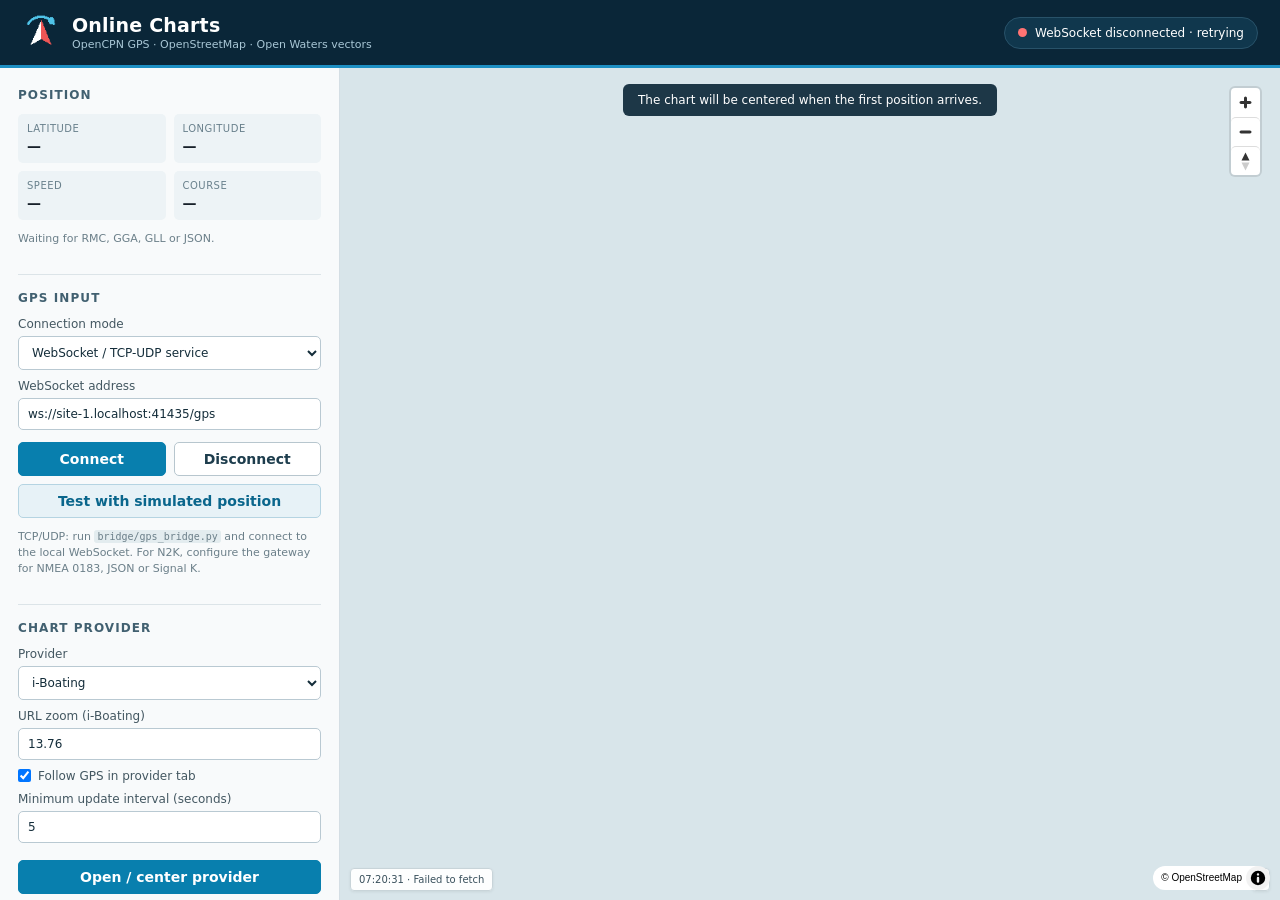
==== commit f62804ad: "Add Garmin Marine to Open provider Open provider gets a third choice that opens Garmin's English Mar" ====
--- a/data/online_charts/dashboard.html
+++ b/data/online_charts/dashboard.html
@@ -72,13 +72,14 @@
           <select id="provider">
             <option value="iboating">i-Boating</option>
             <option value="cmap">C-MAP Pin Location</option>
+            <option value="garmin">Garmin Marine</option>
           </select>
         </label>
         <label>URL zoom (i-Boating) <input id="zoom" type="number" min="1" max="19" step="0.01"></label>
         <label class="check"><input id="autoCenterProvider" type="checkbox"> Follow GPS in provider tab</label>
         <label>Minimum update interval (seconds) <input id="updateSeconds" type="number" min="1" max="60" step="1"></label>
         <button id="openProvider" class="primary full">Open / center provider</button>
-        <p class="hint">i-Boating accepts position and zoom in the URL. C-MAP opens a temporary <strong>Pinned location</strong> at the GPS coordinates. Nothing is saved unless you explicitly select <strong>Save</strong> on the C-MAP page.</p>
+        <p class="hint">i-Boating accepts position and zoom in the URL. C-MAP opens a temporary <strong>Pinned location</strong> at the GPS coordinates. Nothing is saved unless you explicitly select <strong>Save</strong> on the C-MAP page. Garmin Marine opens centred on the GPS position and is not followed; click the map centre to place its marker.</p>
       </section>
 
       <section>
